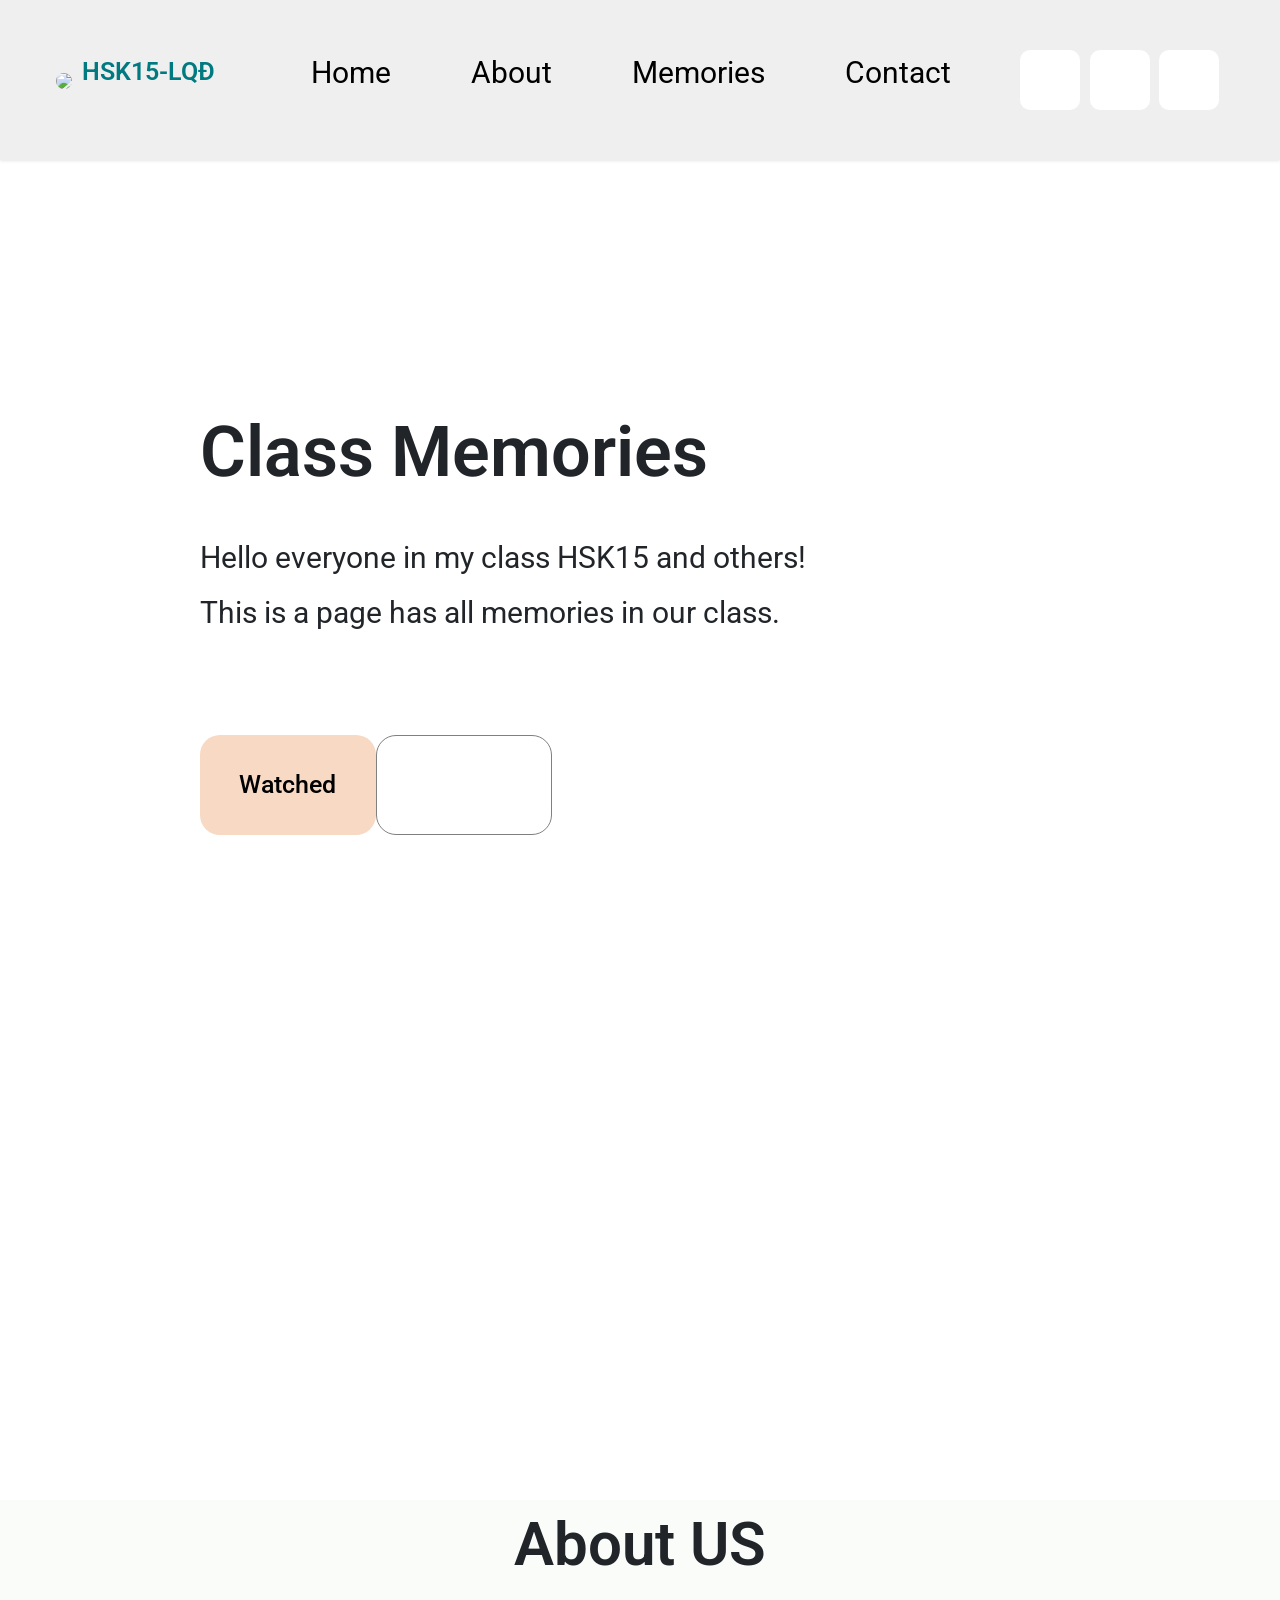
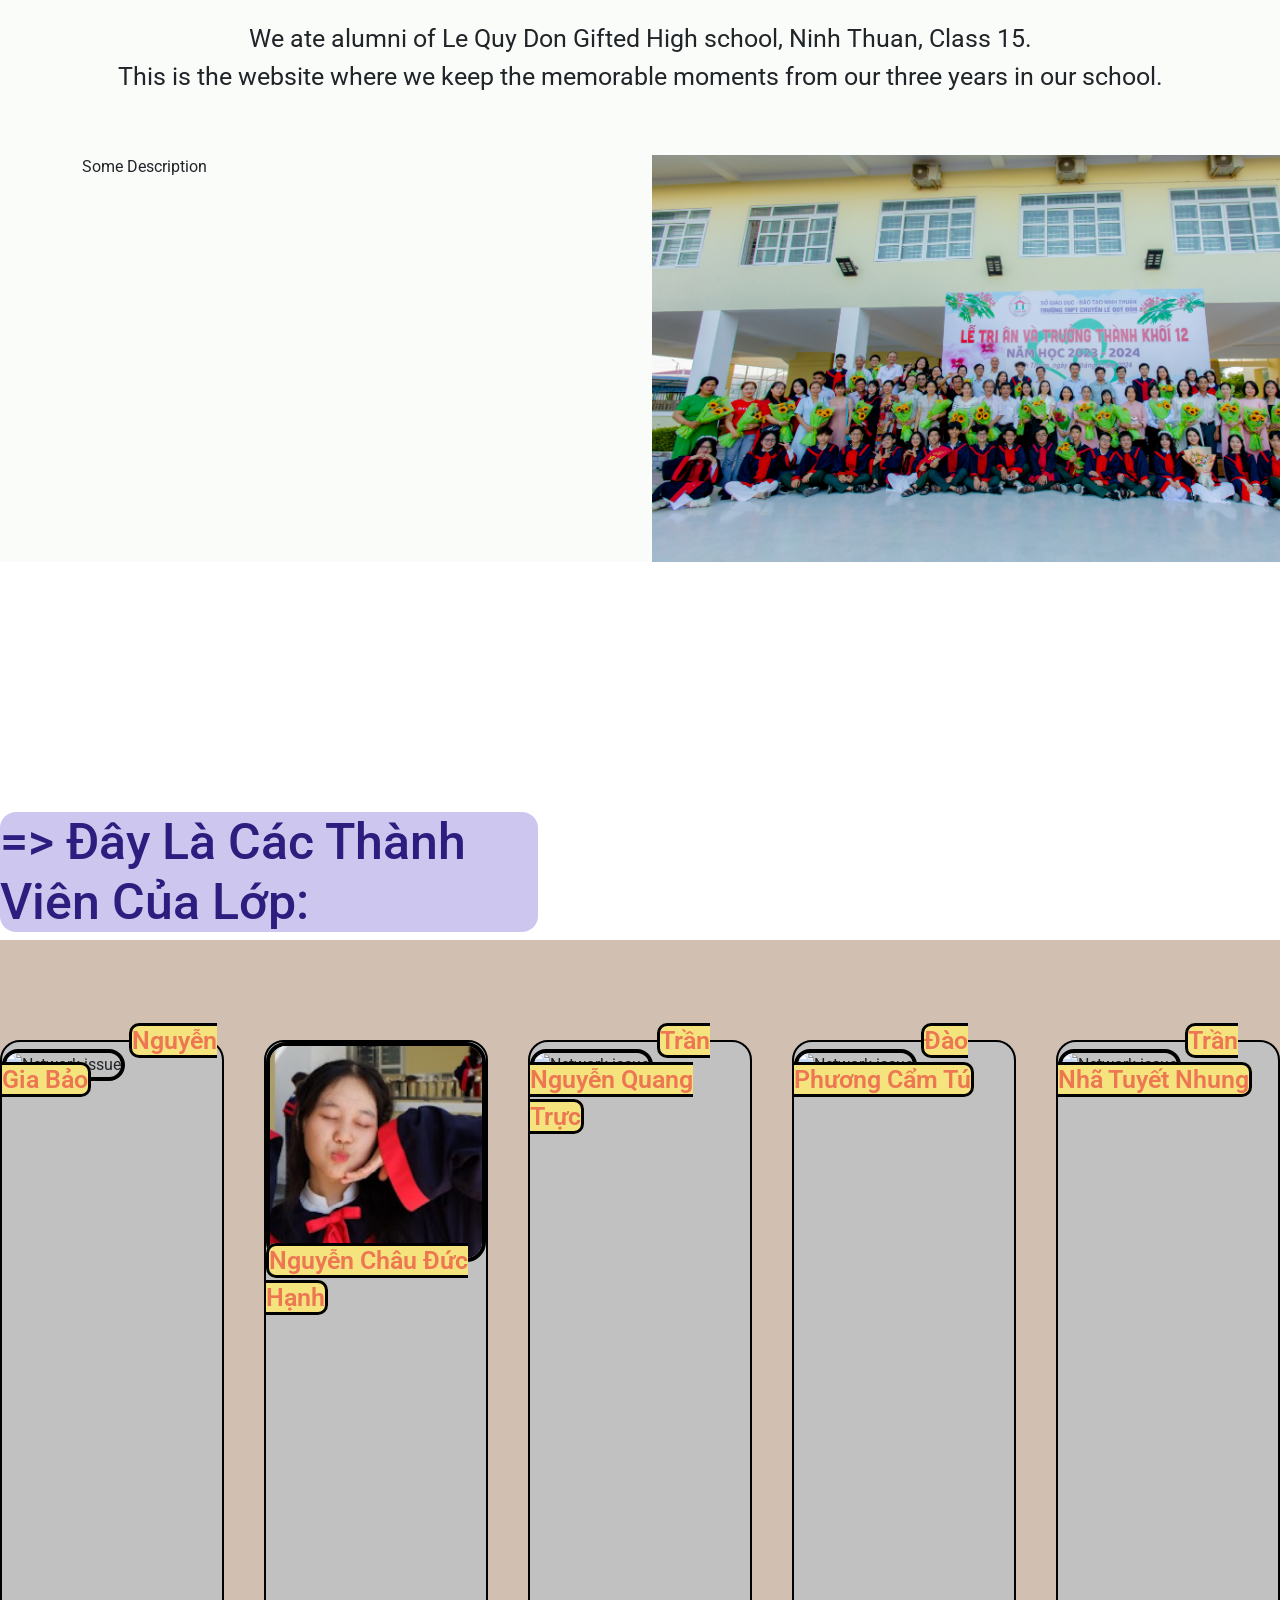
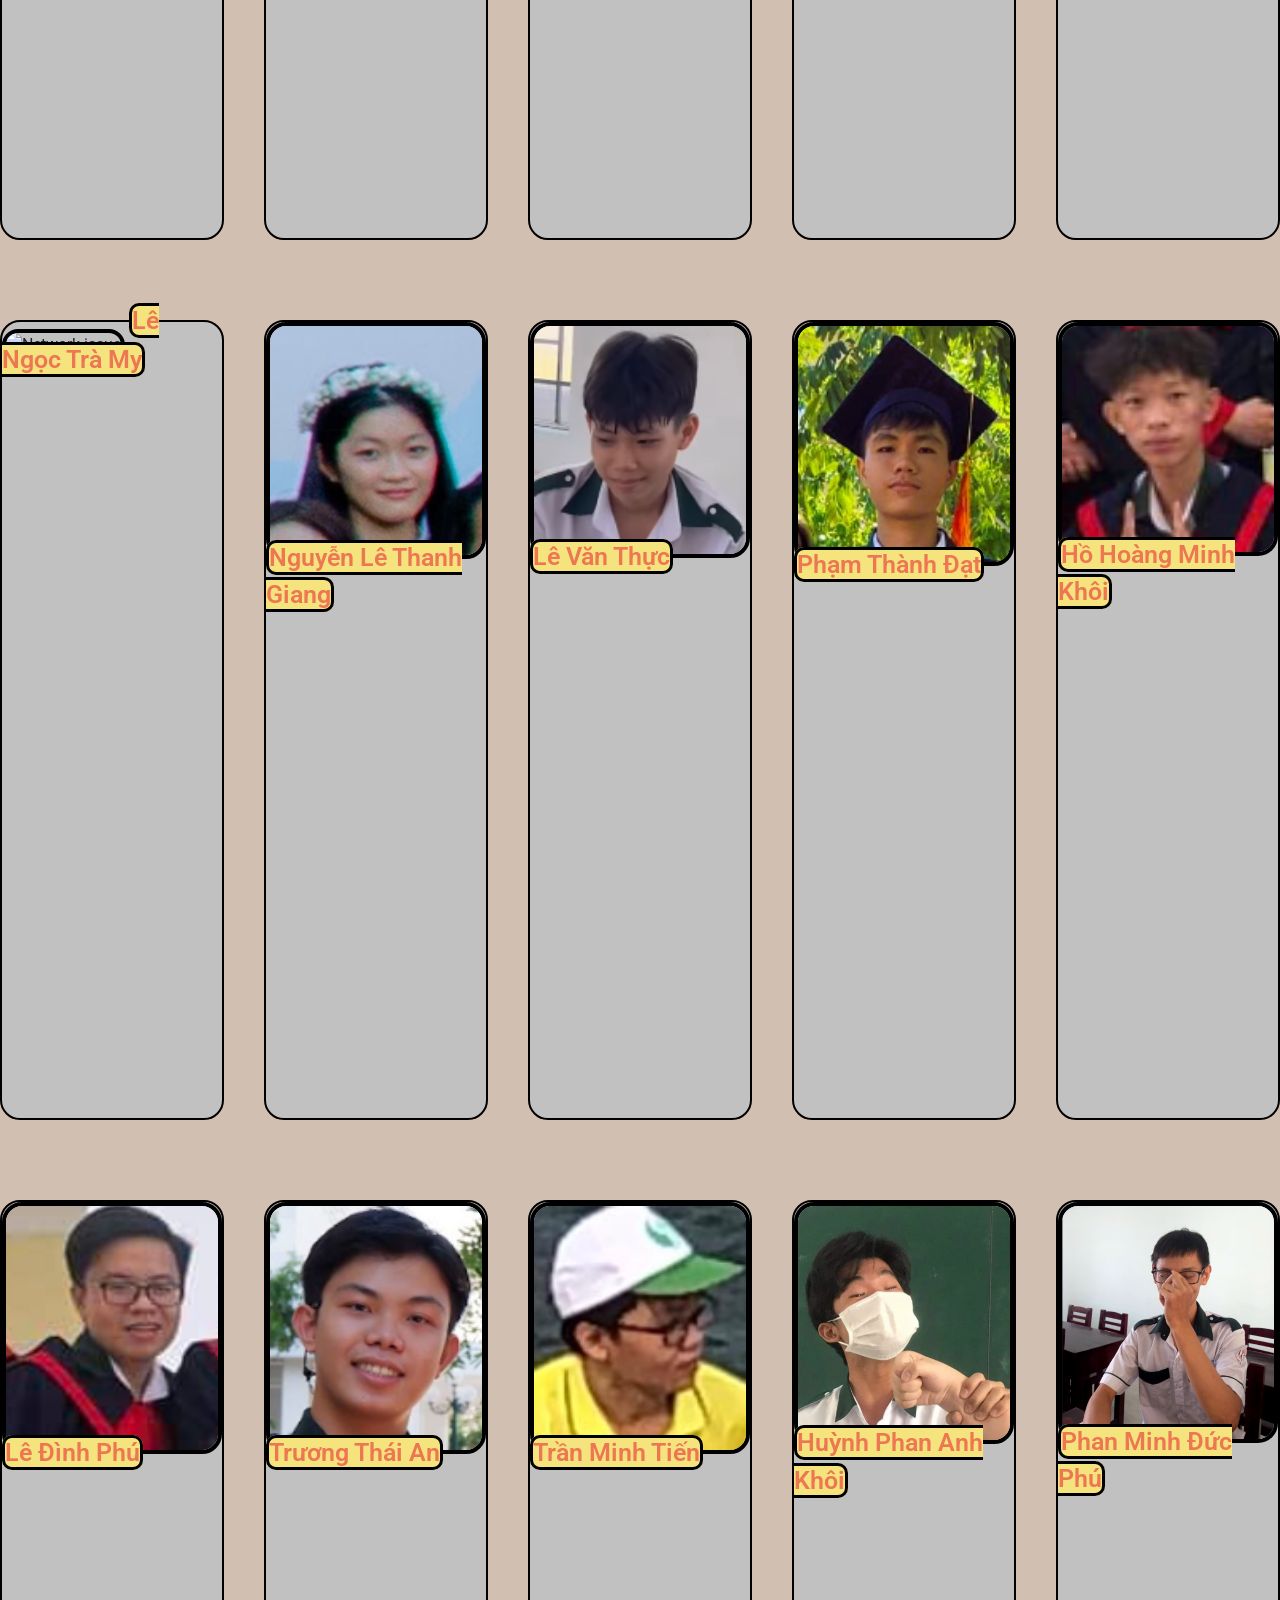
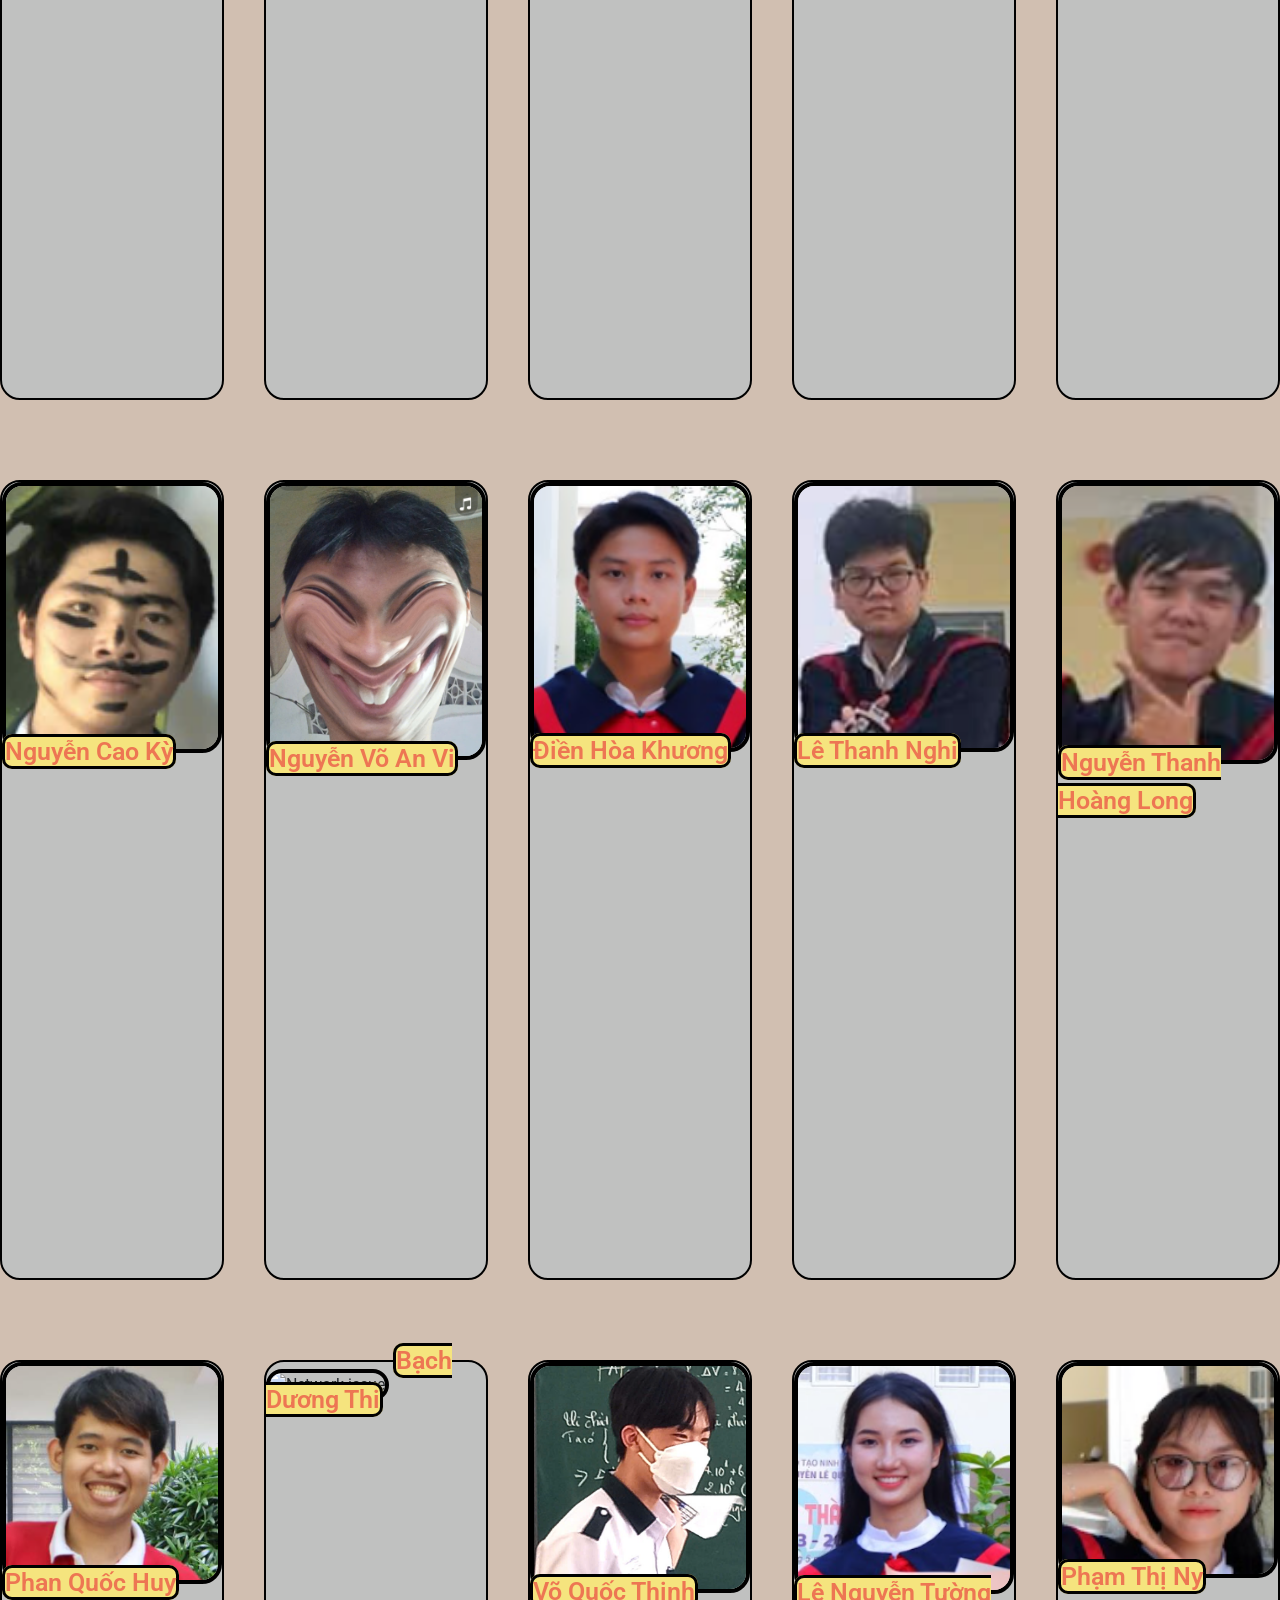
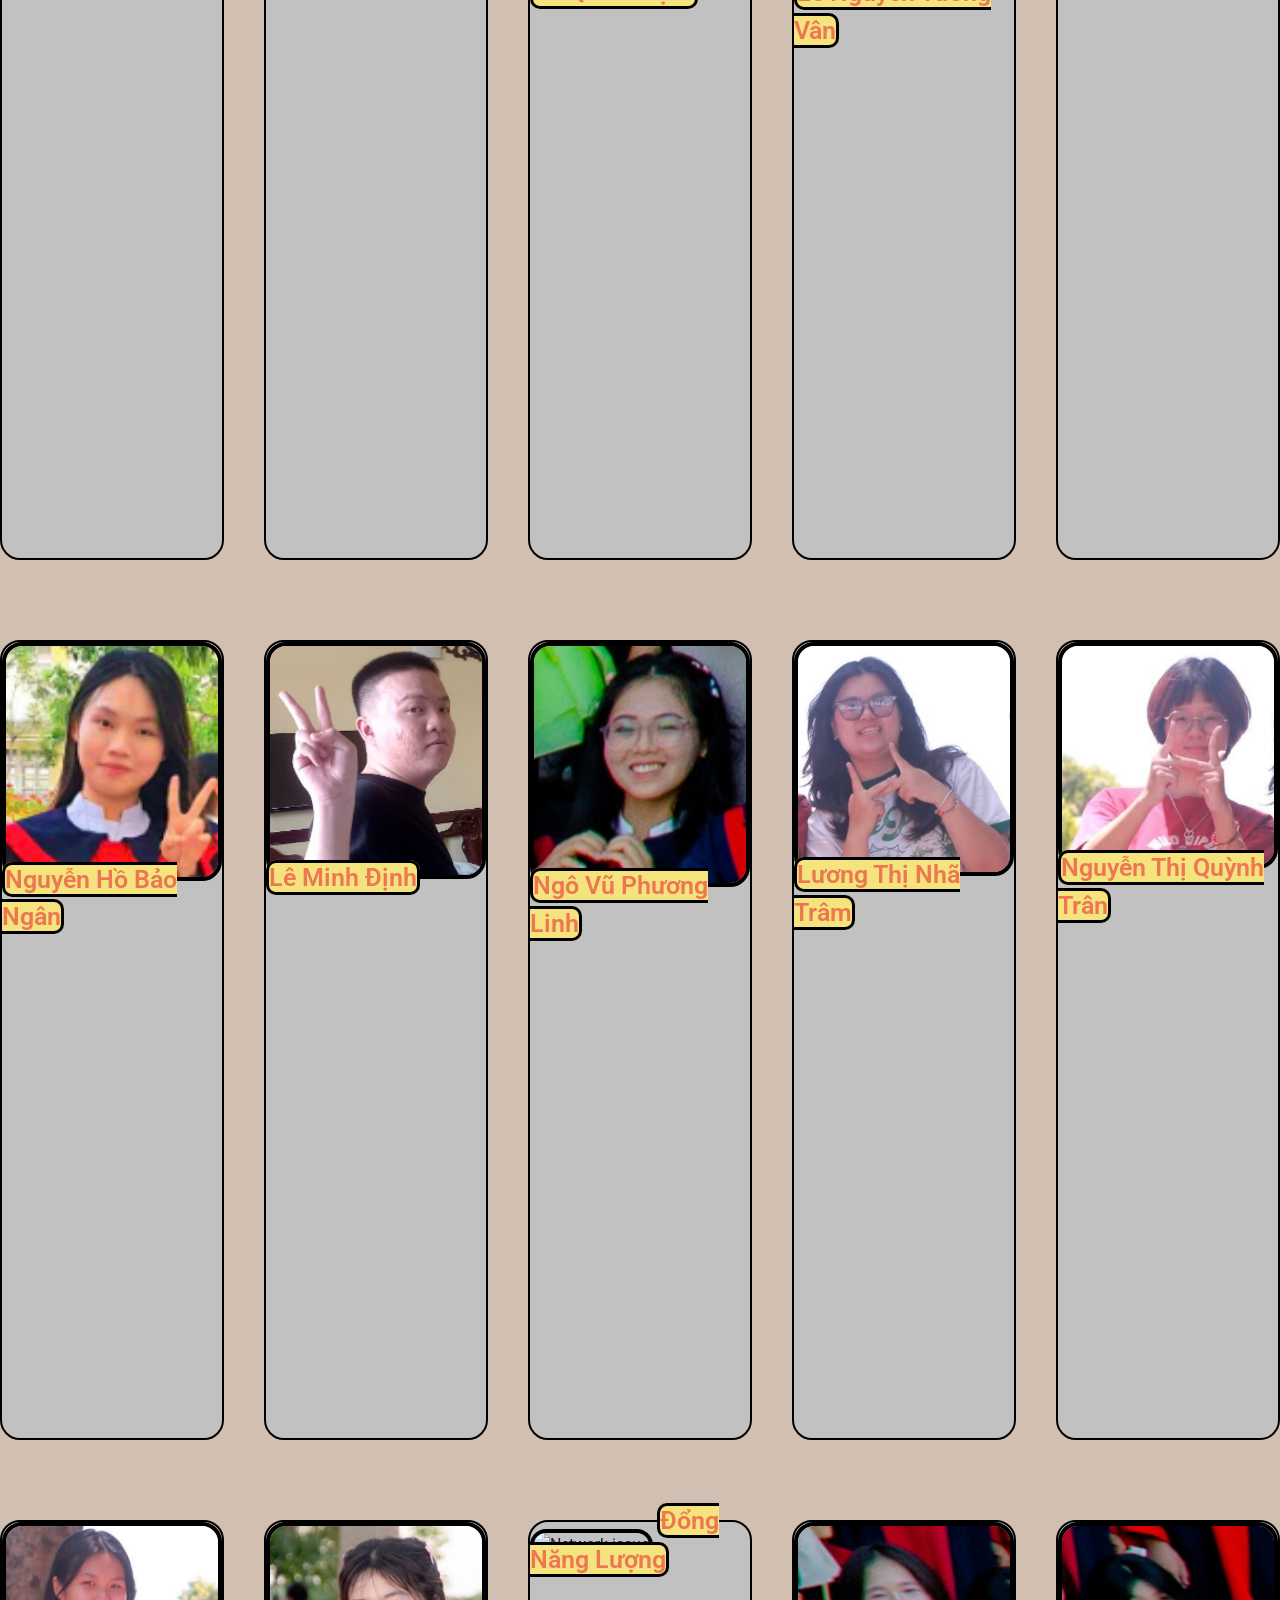
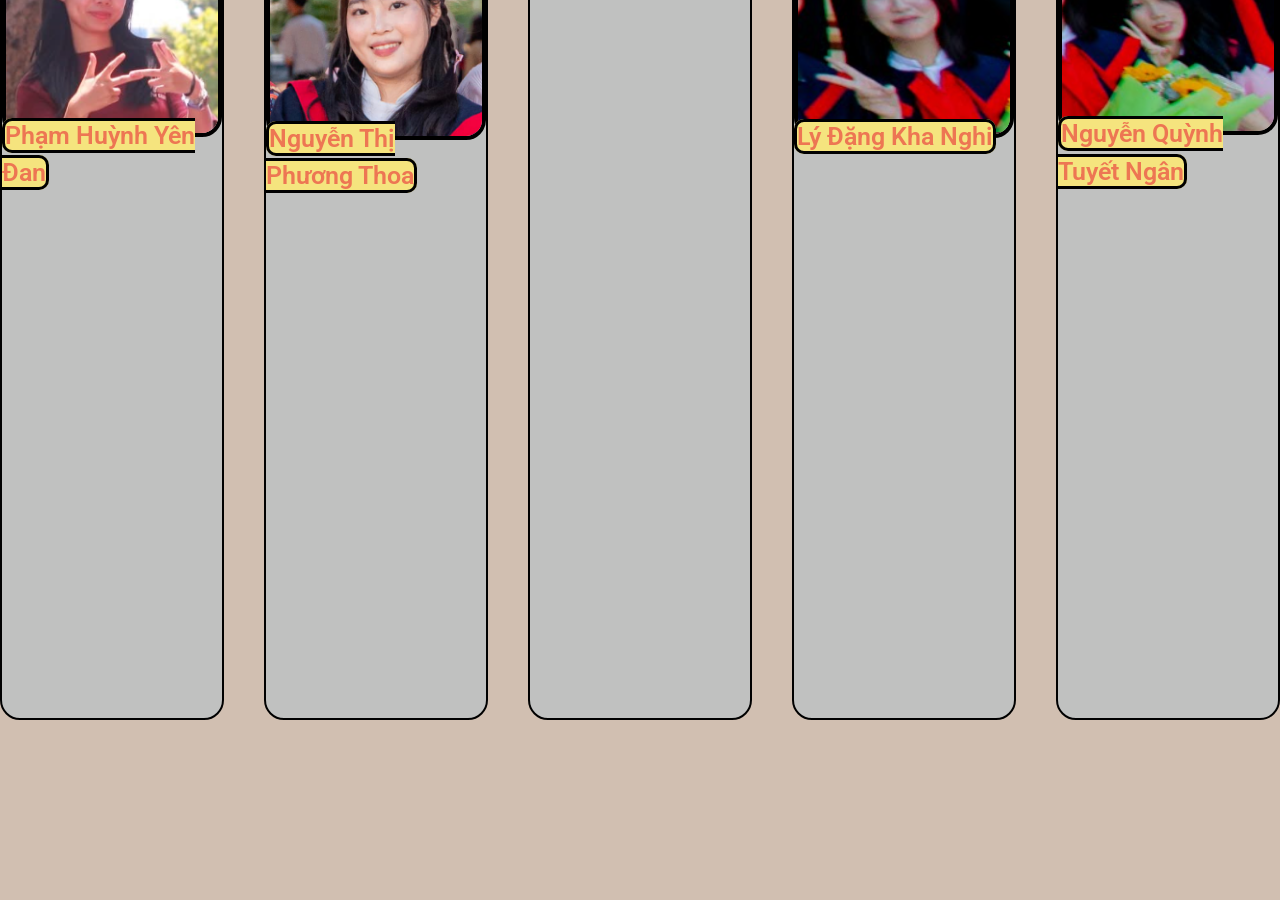
==== HSK15/assets/index.html @ 364e1186 "Add files via upload" ====
<!DOCTYPE html>
<html lang="en">
<head>
    <meta charset="UTF-8">
    <meta name="viewport" content="width=device-width, initial-scale=1.0">
    <title>Document</title>
    <link href="https://cdn.jsdelivr.net/npm/bootstrap@5.3.8/dist/css/bootstrap.min.css" rel="stylesheet" integrity="sha384-sRIl4kxILFvY47J16cr9ZwB07vP4J8+LH7qKQnuqkuIAvNWLzeN8tE5YBujZqJLB" crossorigin="anonymous">
    <link rel="stylesheet" href="css/style.css">
</head>
<body>
    <div class="sec1">
        <div class="container1">
            <div class="logo-frame1">
                <a href="#" target="_blank"> 
                    <img class="image1" src="https://scontent.fsgn7-2.fna.fbcdn.net/v/t39.30808-1/242382290_106874088422118_6414683535693852098_n.jpg?stp=cp0_dst-jpg_s60x60_tt6&_nc_cat=101&ccb=1-7&_nc_sid=2d3e12&_nc_ohc=dm8P6IPzxTwQ7kNvwEwG7-o&_nc_oc=AdlZ3s5Chi0ytye4OHwLkIdMv67H-YU2ktY_6y-Lt-g2az6jFjP8qv7MrJJjvxldyko&_nc_zt=24&_nc_ht=scontent.fsgn7-2.fna&_nc_gid=IY-IRQwbFqGl1gNP-5Om6g&oh=00_AfaZxAu6gVK7wGlTr_0WtJE9Xp6Bw8Z5rLnMyY90CbBVTg&oe=68BE4CB5">
                </a>
                <a href="#" target="_blank">
                    <p class="text1">HSK15-LQĐ</p>
                </a>
            </div>
            <ul class="setting">
                <li class="Setting">
                    <a href="#" target="_blank">Home</a>
                </li>
                <li class="Setting">
                    <a href="#" target="_blank">About</a>
                </li>
                <li class="Setting">
                    <a href="#" target="_blank">Memories</a>
                </li>
                <li class="Setting">
                    <a href="#" target="_blank">Contact</a>
                </li>
            </ul>
            <div class="web">
                <div>
                    <a href="https://www.facebook.com/HSK15ofLQD" target="_blank">
                        <i class="fa-brands fa-facebook-f"></i>
                    </a>
                </div>
                <div>
                    <a href="#" target="_blank">
                        <i class="fa-brands fa-twitter"></i>
                    </a>
                </div>
                <div>
                    <a href="#" target="_blank">
                        <i class="fa-brands fa-instagram"></i>
                    </a>
                </div>
            </div>
        </div>
    </div>

    <div class="sec2">
        <div class="container2">
            <div class="big-title1">Class Memories</div>
            <div class="small-title1">Hello everyone in my class HSK15 and others!</div>
            <div class="description1">This is a page has all memories in our class.</div>
        </div>

        <div class="button1">
            <a href="#" class="but1">Watched</a>
            <a href="#" class="but2">More</a>
        </div>
    </div>





    <div class="sec-add">
        <div class="container">
            <div class="row">
                <div class="col-xl-12">
                    <div class="inner-main">
                        <div class="inner-head-title">
                            <span>About US</span>
                        </div>
                        <div class="inner-head">
                           <p> We ate alumni of Le Quy Don Gifted High school, Ninh Thuan, Class 15.
                            <br>
                            This is the website where we keep the memorable moments from our three years in our school.</p>
                        </div>
                    </div>
                </div>
                <div class="col-xl-6">
                    <p class="desc">Some Description</p>
                </div>
                <div class="col-xl-6">
                    <img class="Tri-An" src="image/Tri-An.jpg">
                </div>
            </div>
        </div>
    </div>





    <div class="enu">
        <h2>=> Đây Là Các Thành Viên Của Lớp:</h2>
    </div>
    <div class="sec3">
        <div class="container3">
            <div class="n1">
                <img src="https://scontent.fsgn7-1.fna.fbcdn.net/v/t39.30808-6/527582223_1297661032081897_6661899810354862273_n.jpg?stp=dst-jpg_p526x296_tt6&_nc_cat=111&ccb=1-7&_nc_sid=a5f93a&_nc_ohc=wQv00MNRqLYQ7kNvwHaIzcS&_nc_oc=Adl3eQr9C1Q-J13siTqhFaipxgMsonvhh79SEu-SQK1x_2uNgiwKzHZUdSJIz0akbyE&_nc_zt=23&_nc_ht=scontent.fsgn7-1.fna&_nc_gid=cXO_I0Bu19jn6gkAd7t8-g&oh=00_AfYMRgV5CQN5ozftxHi6qXJYrKYeA6lmzrLQdQd9gaGqmw&oe=68BF5E28" alt="Network issue">
                <span>Nguyễn Gia Bảo</span>
                <p></p>
            </div>
            <div class="n2">
                <img src="image/Hanh.png" alt="Network issue">
                <span>Nguyễn Châu Đức Hạnh</span>
                <p></p>
            </div>
            <div class="n3">
                <img src="https://scontent.fsgn7-2.fna.fbcdn.net/v/t39.30808-1/480970337_1162788785293992_2302807182222482198_n.jpg?stp=dst-jpg_s200x200_tt6&_nc_cat=103&ccb=1-7&_nc_sid=e99d92&_nc_ohc=8zZfFiZKz5kQ7kNvwGi0W6a&_nc_oc=AdlktjwVEpLkTNJX2uiBvHhBa0qccg2nqfT2giHOYj4Zz-f9i7xwqc2MbYFpQsSXRmE&_nc_zt=24&_nc_ht=scontent.fsgn7-2.fna&_nc_gid=JmlABNCLpHzsLH87hXAyiw&oh=00_AfZOvya5sYqADfY8qj7rFykpWJ9gGGemm6qtgyVuFThCdg&oe=68BF4996" alt="Network issue">
                <span>Trần Nguyễn Quang Trực</span>
                <p></p>
            </div>
            <div class="n4">
                <img src="https://scontent.fsgn7-1.fna.fbcdn.net/v/t39.30808-1/511077666_1274138220893584_3942109820380959301_n.jpg?stp=dst-jpg_s200x200_tt6&_nc_cat=108&ccb=1-7&_nc_sid=e99d92&_nc_ohc=RyJbqD3j1toQ7kNvwHDpxYC&_nc_oc=AdmZD0XaxbFQPAmLqNWOUnGKOrvP_d-b4xlhXTmd4_LCyUipvH4ShLXCngElxrKOYyk&_nc_zt=24&_nc_ht=scontent.fsgn7-1.fna&_nc_gid=p_acWQGZZG1p2TSf7o0sKg&oh=00_Afbf0nLPHmNOsvuQQEEz7UEIDdWMGZdGVr33tbwWVGT-Pw&oe=68BF47AD" alt="Network issue">
                <span>Đào Phương Cẩm Tú</span>
                <p></p>
            </div>
            <div class="n5">
                <img src="https://scontent.fsgn7-2.fna.fbcdn.net/v/t39.30808-1/518169866_1732416034314386_2120239668264061547_n.jpg?stp=dst-jpg_s200x200_tt6&_nc_cat=101&ccb=1-7&_nc_sid=e99d92&_nc_ohc=FQhu4XOHYNQQ7kNvwHyOQoV&_nc_oc=Adl63i28ZMUIbY7YjQGVzi7wW_F9JacE_p_K5ISmX_mz9el5u-6eEN0_M3rfZnjJy40&_nc_zt=24&_nc_ht=scontent.fsgn7-2.fna&_nc_gid=Laoye2m7Dl0pEz4K79yHNg&oh=00_AfbaKNpy6Fr9aTlFutua7ti0m5T8w7TL_NIV_snHEoh76Q&oe=68BF5203" alt="Network issue">
                <span>Trần Nhã Tuyết Nhung</span>
                <p></p>
            </div>
            <div class="n6">
                <img src="https://scontent.fsgn7-2.fna.fbcdn.net/v/t39.30808-1/480291641_1324209581955069_5755605571546161648_n.jpg?stp=dst-jpg_s200x200_tt6&_nc_cat=106&ccb=1-7&_nc_sid=e99d92&_nc_ohc=FiZWhp6m8ZAQ7kNvwFv3yyJ&_nc_oc=AdlGcM6YBL4X5NievVKXFn6owOD98OI3PPkiZltJ7C3Av1_M6Psc8MF0UQ-YEVAyAxc&_nc_zt=24&_nc_ht=scontent.fsgn7-2.fna&_nc_gid=UN7aj4iSk2Aipkr7HhqfDA&oh=00_Afba2wXLmTDhR-WtAbe_U1ALANkqtBVDZQmp-nLNATkyhQ&oe=68BF5BB8" alt="Network issue">
                <span>Lê Ngọc Trà My</span>
                <p></p>
            </div>
            <div class="n7">
                <img src="image/Giang.png" alt="Network issue">
                <span>Nguyễn Lê Thanh Giang</span>
                <p></p>
            </div>
            <div class="n8">
                <img src="image/Thuc.png" alt="Network issue">
                <span>Lê Văn Thực</span>
                <p></p>
            </div>
            <div class="n9">
                <img src="image/Dat.png" alt="Network issue">
                <span>Phạm Thành Đạt</span>
                <p></p>
            </div>
            <div class="n10">
                <img src="image/HKhoi.png" alt="Network issue">
                <span>Hồ Hoàng Minh Khôi</span>
                <p></p>
            </div>
            <div class="n11">
                <img src="image/Phu-Strange.png" alt="Network issue">
                <span>Lê Đình Phú</span>
                <p></p>
            </div>
            <div class="n12">
                <img src="image/An.png" alt="Network issue">
                <span>Trương Thái An</span>
                <p></p>
            </div>
            <div class="n13">
                <img src="image/Tien.png" alt="Network issue">
                <span>Trần Minh Tiến</span>
                <p></p>
            </div>
            <div class="n14">
                <img src="image/Khoi.jpg" alt="Network issue">
                <span>Huỳnh Phan Anh Khôi</span>
                <p></p>
            </div>
            <div class="n15">
                <img src="image/DPhu.png" alt="Network issue">
                <span>Phan Minh Đức Phú</span>
                <p></p>
            </div>
            <div class="n16">
                <img src="image/Ky.png" alt="Network issue">
                <span>Nguyễn Cao Kỳ</span>
                <p></p>
            </div>
            <div class="n17">
                <img src="image/Vi.jpg" alt="Network issue">
                <span>Nguyễn Võ An Vi</span>
                <p></p>
            </div>
            <div class="n18">
                <img src="image/Khuong.png" alt="Network issue">
                <span>Điền Hòa Khương</span>
                <p></p>
            </div>
            <div class="n19">
                <img src="image/Mike.png" alt="Network issue">
                <span>Lê Thanh Nghi</span>
                <p></p>
            </div>
            <div class="n20">
                <img src="image/Long.png" alt="Network issue">
                <span>Nguyễn Thanh Hoàng Long</span>
                <p></p>
            </div>
            <div class="n21">
                <img src="image/Huy.png" alt="Network issue">
                <span>Phan Quốc Huy</span>
                <p></p>
            </div>
            <div class="n22">
                <img src="https://scontent.fsgn7-1.fna.fbcdn.net/v/t39.30808-6/525090054_1274009967496956_8209225490251039871_n.jpg?_nc_cat=108&ccb=1-7&_nc_sid=6ee11a&_nc_ohc=svr2nHlnmj0Q7kNvwG2u_ZZ&_nc_oc=AdmMwO1Gm99qFvOKMI4rUNIlRNHSICm0TcuCM5hIu8S0DwPvx_1Tyyjq5c4pCvTRDPg&_nc_zt=23&_nc_ht=scontent.fsgn7-1.fna&_nc_gid=8unWuACWIX6uA_E9kmQcRg&oh=00_AfbBn9Y1KdasuW-_PWVwiO5BZlyTZ_5SLNr7ulu2RbGTxA&oe=68BF7002" alt="Network issue">
                <span>Bạch Dương Thi</span>
                <p></p>
            </div>
            <div class="n23">
                <img src="image/Thinh.png" alt="Network issue">
                <span>Võ Quốc Thịnh</span>
                <p></p>
            </div>
            <div class="n24">
                <img src="image/Van.png" alt="Network issue">
                <span>Lê Nguyễn Tường Vân</span>
                <p></p>
            </div>
            <div class="n25">
                <img src="image/Ny.png" alt="Network issue">
                <span>Phạm Thị Ny</span>
                <p></p>
            </div>
            <div class="n26">
                <img src="image/BNgan.png" alt="Network issue">
                <span>Nguyễn Hồ Bảo Ngân</span>
                <p></p>
            </div>
            <div class="n27">
                <img src="image/Dinh.png" alt="Network issue">
                <span>Lê Minh Định</span>
                <p></p>
            </div>
            <div class="n28">
                <img src="image/Linh.png" alt="Network issue">
                <span>Ngô Vũ Phương Linh</span>
                <p></p>
            </div>
            <div class="n29">
                <img src="image/Tram.png" alt="Network issue">
                <span>Lương Thị Nhã Trâm</span>
                <p></p>
            </div>
            <div class="n30">
                <img src="image/Tran.png" alt="Network issue">
                <span>Nguyễn Thị Quỳnh Trân</span>
                <p></p>
            </div>
            <div class="n31">
                <img src="image/Dan.png" alt="Network issue">
                <span>Phạm Huỳnh Yên Đan</span>
                <p></p>
            </div>
            <div class="n32">
                <img src="image/Thoa.png" alt="Network issue">
                <span>Nguyễn Thị Phương Thoa</span>
                <p></p>
            </div>
            <div class="n33">
                <img src="https://scontent.fsgn24-1.fna.fbcdn.net/v/t39.30808-6/383338864_1017849179333824_6207818189912666964_n.jpg?stp=dst-jpg_p526x296_tt6&_nc_cat=109&ccb=1-7&_nc_sid=6ee11a&_nc_ohc=8coTmJGv49UQ7kNvwGzI-nF&_nc_oc=AdlIykxJHxR0nN9FzgXy2qHqyBlwhUQ4WmQ305H_wrAGJjxO_yFtJEKnXTCa3L5crys&_nc_zt=23&_nc_ht=scontent.fsgn24-1.fna&_nc_gid=E7kl6X30-sXWge0SbVVA2Q&oh=00_AfZ_eLXYEnvUpWDXuOFuafohWBP4qVRdTD6GDY4XHIgKPA&oe=68BFB071" alt="Network issue">
                <span>Đổng Năng Lượng</span>
                <p></p>
            </div>
            <div class="n34">
                <img src="image/Nghi.png" alt="Network issue">
                <span>Lý Đặng Kha Nghi</span>
                <p></p>
            </div>
            <div class="n35">
                <img src="image/TNgan.png" alt="Network issue">
                <span>Nguyễn Quỳnh Tuyết Ngân</span>
                <p></p>
            </div>
        </div>
    </div>

    <div class="sec4">
        <div class="container4"></div>
    </div>
    <script src="https://cdn.jsdelivr.net/npm/bootstrap@5.3.8/dist/js/bootstrap.bundle.min.js" integrity="sha384-FKyoEForCGlyvwx9Hj09JcYn3nv7wiPVlz7YYwJrWVcXK/BmnVDxM+D2scQbITxI" crossorigin="anonymous"></script>
</body>
</html>
---- HSK15/assets/css/style.css ----
@import url('https://fonts.googleapis.com/css2?family=Roboto:ital,wght@0,100..900;1,100..900&display=swap');

* {
    box-sizing: border-box;
}

body {
    margin: 0;
    font-family: "Roboto", sans-serif;
    font-optical-sizing: auto;
    font-weight: 400;
    font-style: normal;
    font-variation-settings:"wdth" 100;
}


/*SECTION 1*/
.sec1 {
    padding: 0 1rem;
    min-height: 160px;
    background: #EFEFEF;
    display: flex;
    align-items: center;
    width: 100%;
    position: fixed;
    box-shadow: 0 1px 3px 0 rgba(0, 0, 0, 0.1);
    z-index: 1;
}

.container1 {
    height: 100%;
    width: 100%;
    padding: 0 40px;
    display: flex;
    justify-content: space-between;
    text-align: center;
}

.logo-frame1 {
    display: flex;
    align-items: center;
}

.image1 {
    height: 100px;
    margin-right: 10px;
    border-radius: 50%;
}

a {
    text-decoration: none;
}

.text1 {
    font-size: 25px;
    color: rgb(0, 122, 128);
    font-weight: 600;
}

ul {
    list-style-type: none;
}

.setting {
    display: flex;
    align-items: center;
}

.Setting {
    margin-left: 40px;
    margin-right: 40px;
}

.setting {
    margin-left: 0;
}

.Setting:hover {
    background: gray;
    height: 150px;
    display: flex;
    align-items: center;
    justify-content: center;
    width: 150px;
    border-radius: 12px;
}

.Setting a {
    font-size: 30px;
    color: black;
}

.web {
    display: flex;
    justify-content: space-between;
    align-items: center;
}

.web div a {
    font-size: 1.4rem;
    display: flex;
    justify-content: center;
    align-items: center;
    height: 60px;
    width: 60px;
    color: rgb(0, 0, 0) !important;
    background: white;
    margin: 0px 0.3rem;
    border-radius: 10px;
}

/*SECTION 1*/





/*SECTION 2*/
.sec2 {
    background-image: url(https://scontent.fsgn7-2.fna.fbcdn.net/v/t39.30808-6/472902110_608344014941787_3431634695493882144_n.jpg?stp=dst-jpg_s960x960_tt6&_nc_cat=103&ccb=1-7&_nc_sid=cc71e4&_nc_ohc=qw1p5qFDrtQQ7kNvwFD1Mv6&_nc_oc=AdlLx3ZKfsbLm8gdTkUQP1FeVRcJwL4wQG__2TBfjcnHo_vUm9RX0vzHj9d32HIaKGk&_nc_zt=23&_nc_ht=scontent.fsgn7-2.fna&_nc_gid=MadoEqzhtHuMaLGODCxERg&oh=00_AfYKT6x7_CPgbrtNQB6BtumjyxsmiXrj5iu8HlT37-LG0g&oe=68BF078C);
    background-size: cover;
    height: 1300px;
    width: auto;
    background-repeat: no-repeat;
    padding: 400px 200px;
    margin-bottom: 200px;
}


.big-title1 {
    font-size: 70px;
    font-weight: 600;
    margin-bottom: 30px;
}

.small-title1 {
    font-size: 30px;
    font-weight: 400;
    margin-bottom: 10px;
}

.description1 {
    font-size: 30px;
    font-weight: 400;
    margin-bottom: 100px
}

.button1 {
    display: flex;
    width: 40%;
    justify-content: space-between;
}

.but1, .but2 {
    height: 100px;
    width: 280px;
    display: flex;
    align-items: center;
    border-radius: 20px;
    justify-content: center;
}

.but1 {
    background: #F7D9C4;
}

.but2 {
    border: 1px solid gray;
    background: transparent;
}

.button1 .but1 {
    font-size: 25px;
    color: black;
    font-weight: 500;
}

.button1 .but1:hover {
    color: black;
    background: white;
}

.button1 .but2 {
    font-size: 25px;
    color: white;
    font-weight: 500;
}

.button1 .but2:hover {
    border: 1px solid gray;
    color: white;
    background: #F7D9C4;
}
/*Section 2*/






/* ADD SECTION */
.sec-add {
    margin-bottom: 250px;
    background: #F9FCF9;
}

.inner-head-title {
    text-align: center;
    margin-bottom: 30px;
}

.inner-head-title span {
    font-size: 60px;
    font-weight: 600;
}

.inner-head {
    margin-bottom: 60px;
    text-align: center;
}

.inner-head p {
    font-size: 25px;
    font-weight: 400;
}

.Tri-An {
    height: auto;
    width: 140%;
}
/* ADD SECTION */






/*Section 3*/
.enu {
    width: 42%;
    background: #CDC6EF;
    border-radius: 16px;
}

.enu h2 {
    font-size: 50px;
    color: #2C1D7E;
}

.container3 div {
    height: 800px;
    width: calc(20% - 32px);
    border-radius: 20px;
    border: 2px solid black;
    background: #C0C1C0;
    margin-bottom: 80px
    
}

.container3 div img {
    height: auto;
    width: 100%;
    border-radius: 20px;
    border: 4px solid black;
}

.container3 {
    display: flex;
    flex-wrap: wrap;
    justify-content: space-between;
    background: #D1BFB1;
    padding: 100px 0;
}

.container3 div span {
    font-size: 25px;
    font-weight: 600;
    border-radius: 10px;
    border: 3px solid black;
    background: #F5E47E;
    color: #ED7653;
    position: relative;
    top: -20px;
}
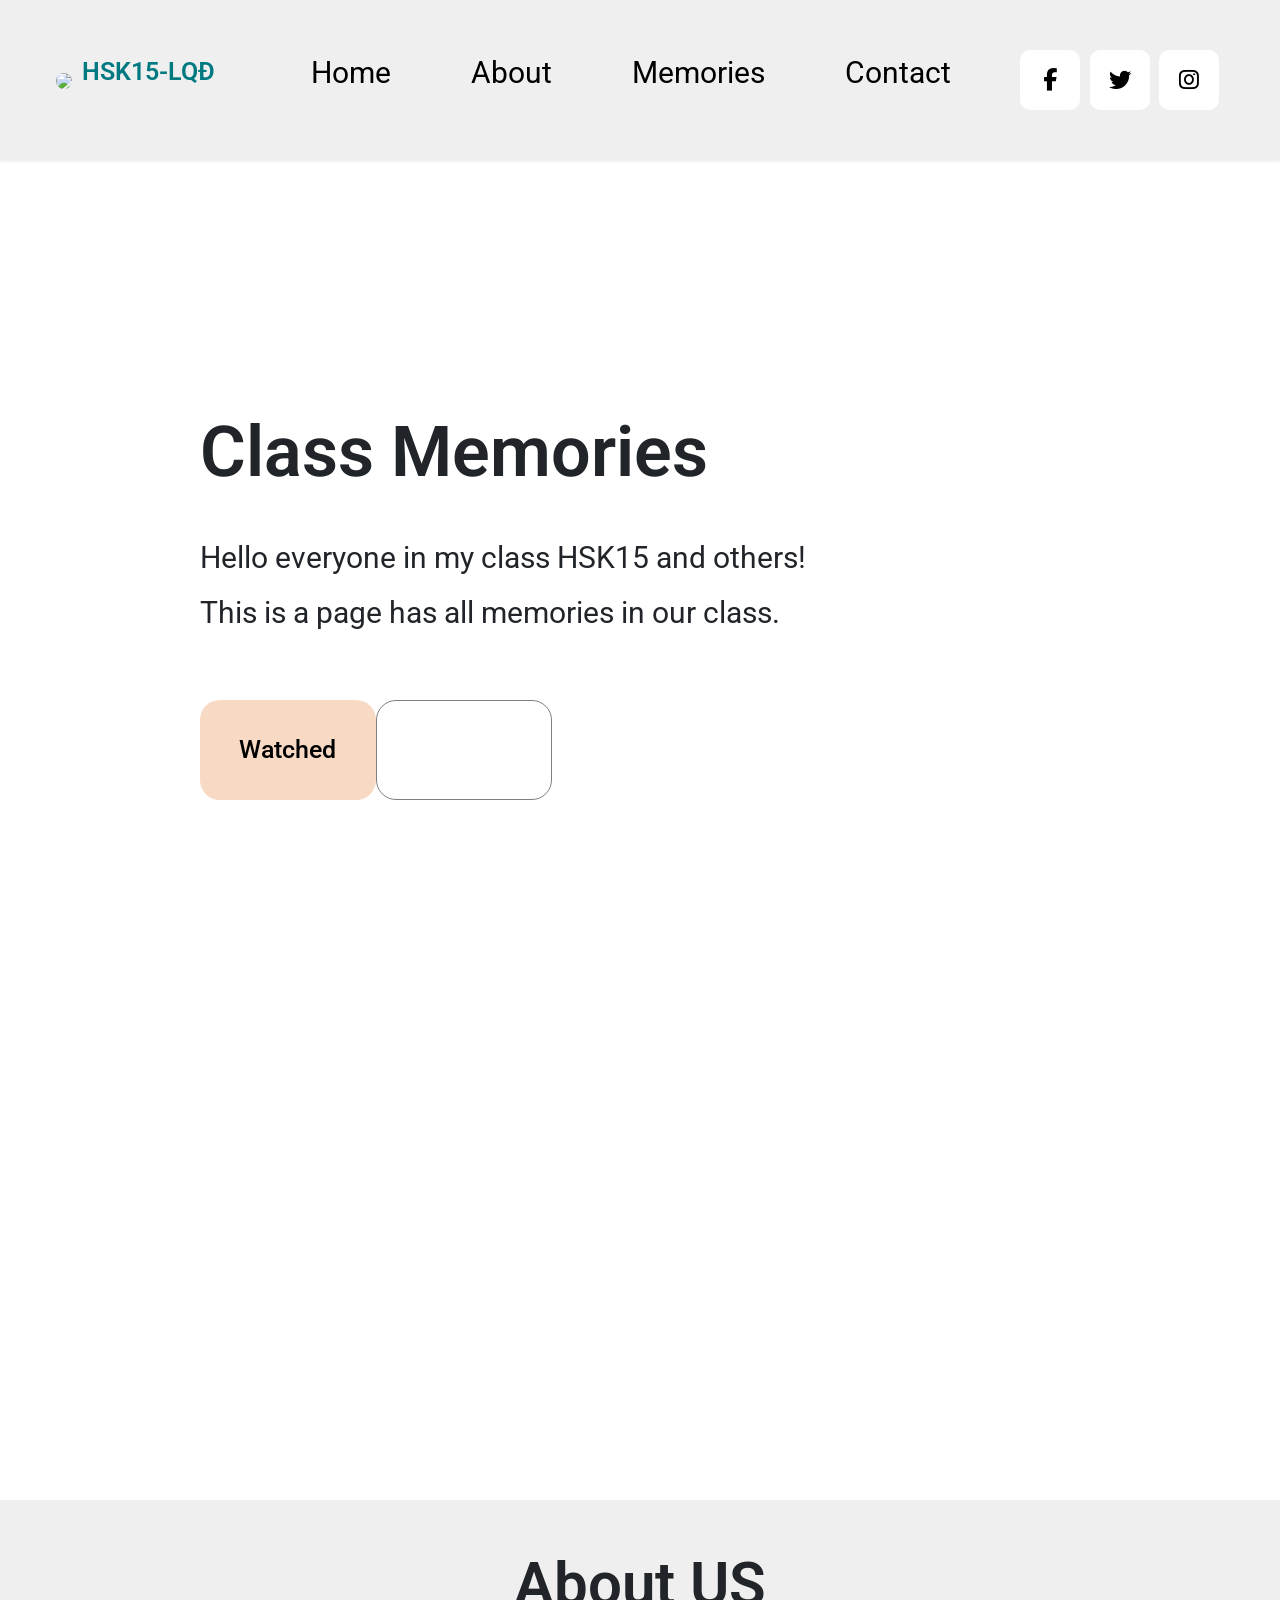
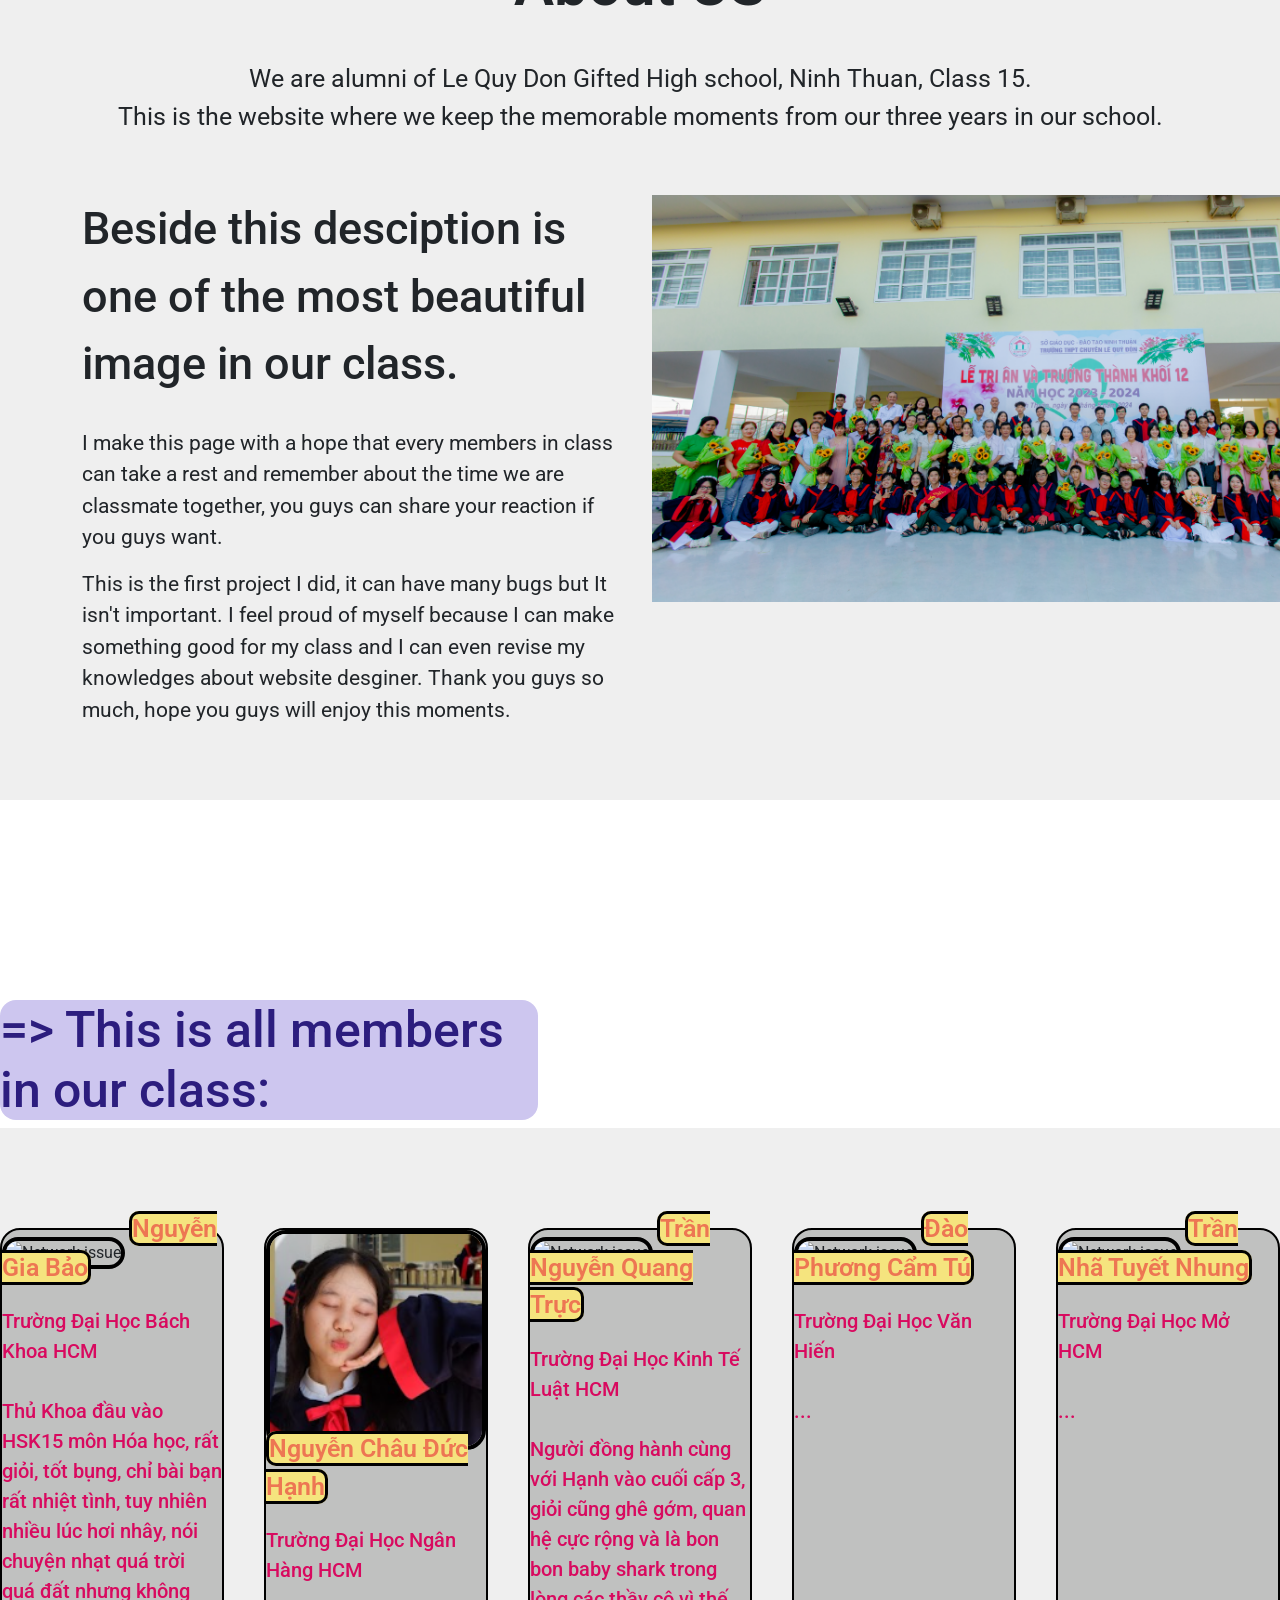
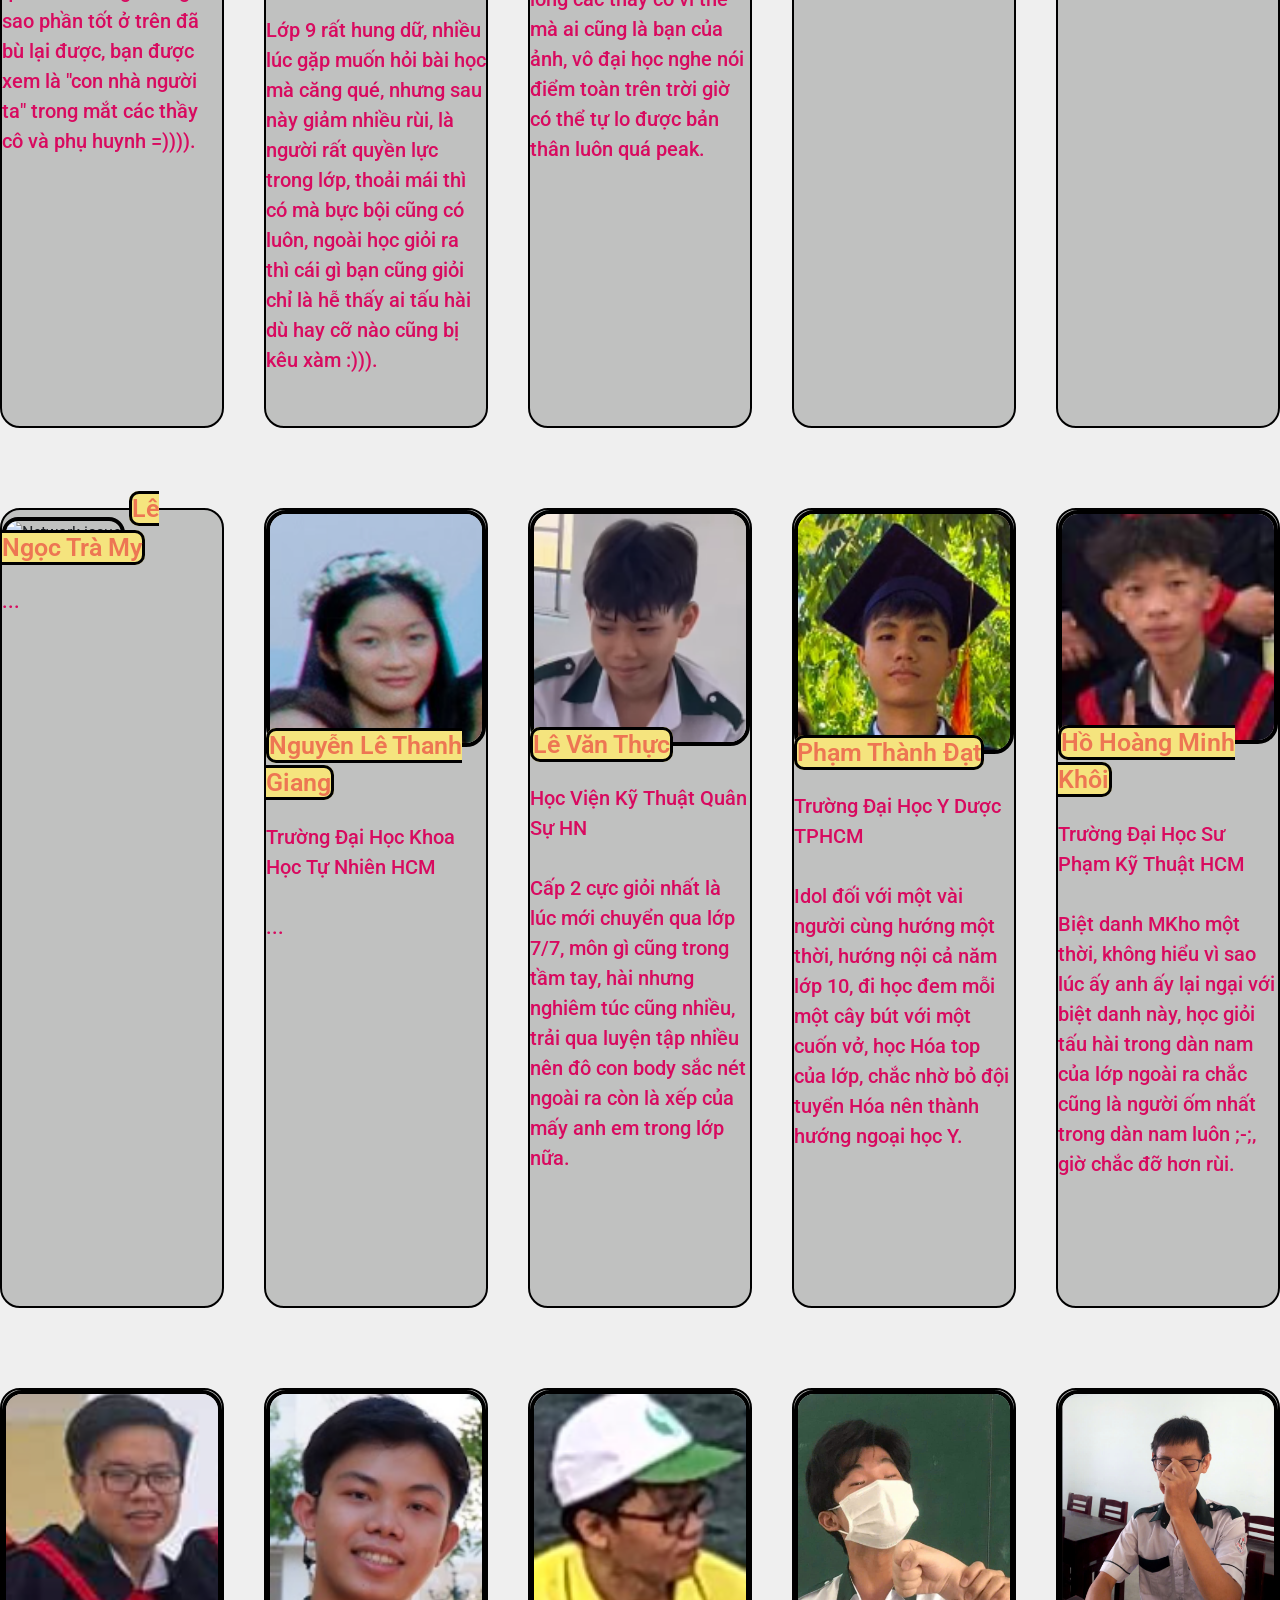
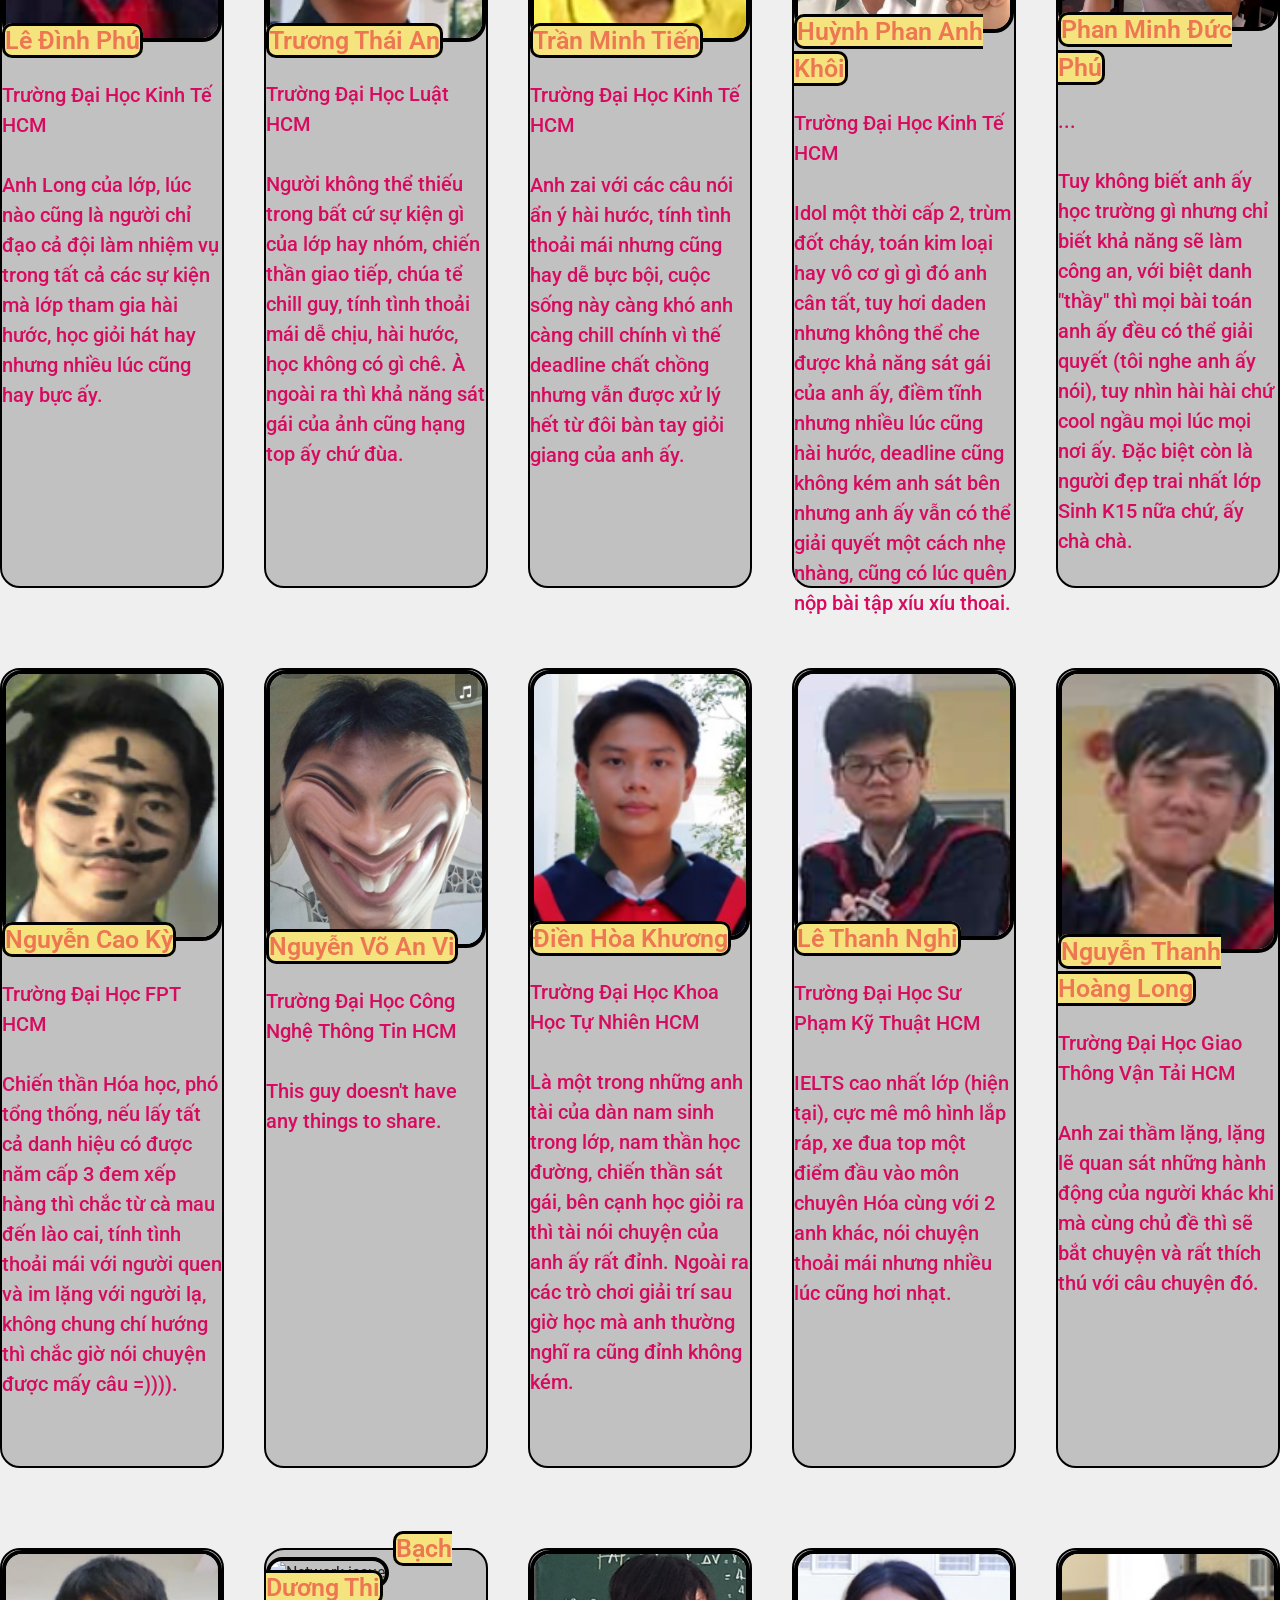
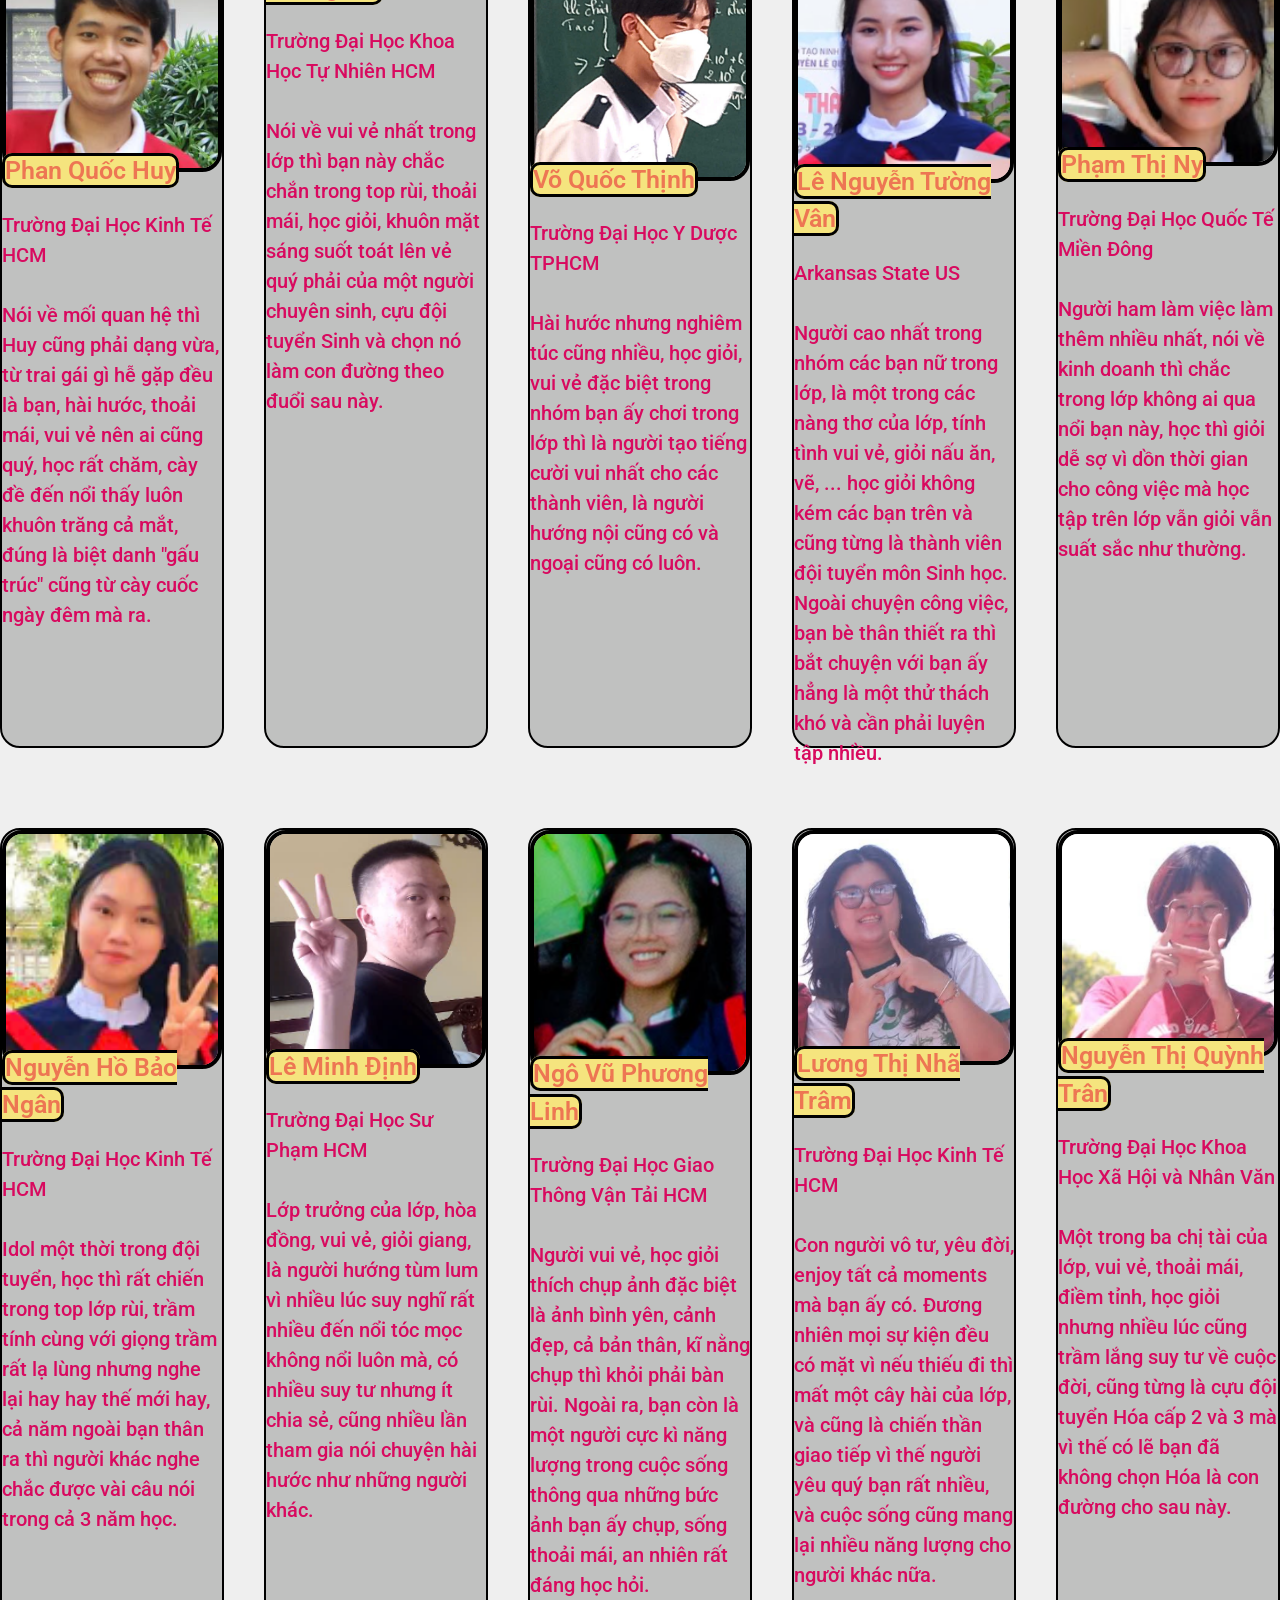
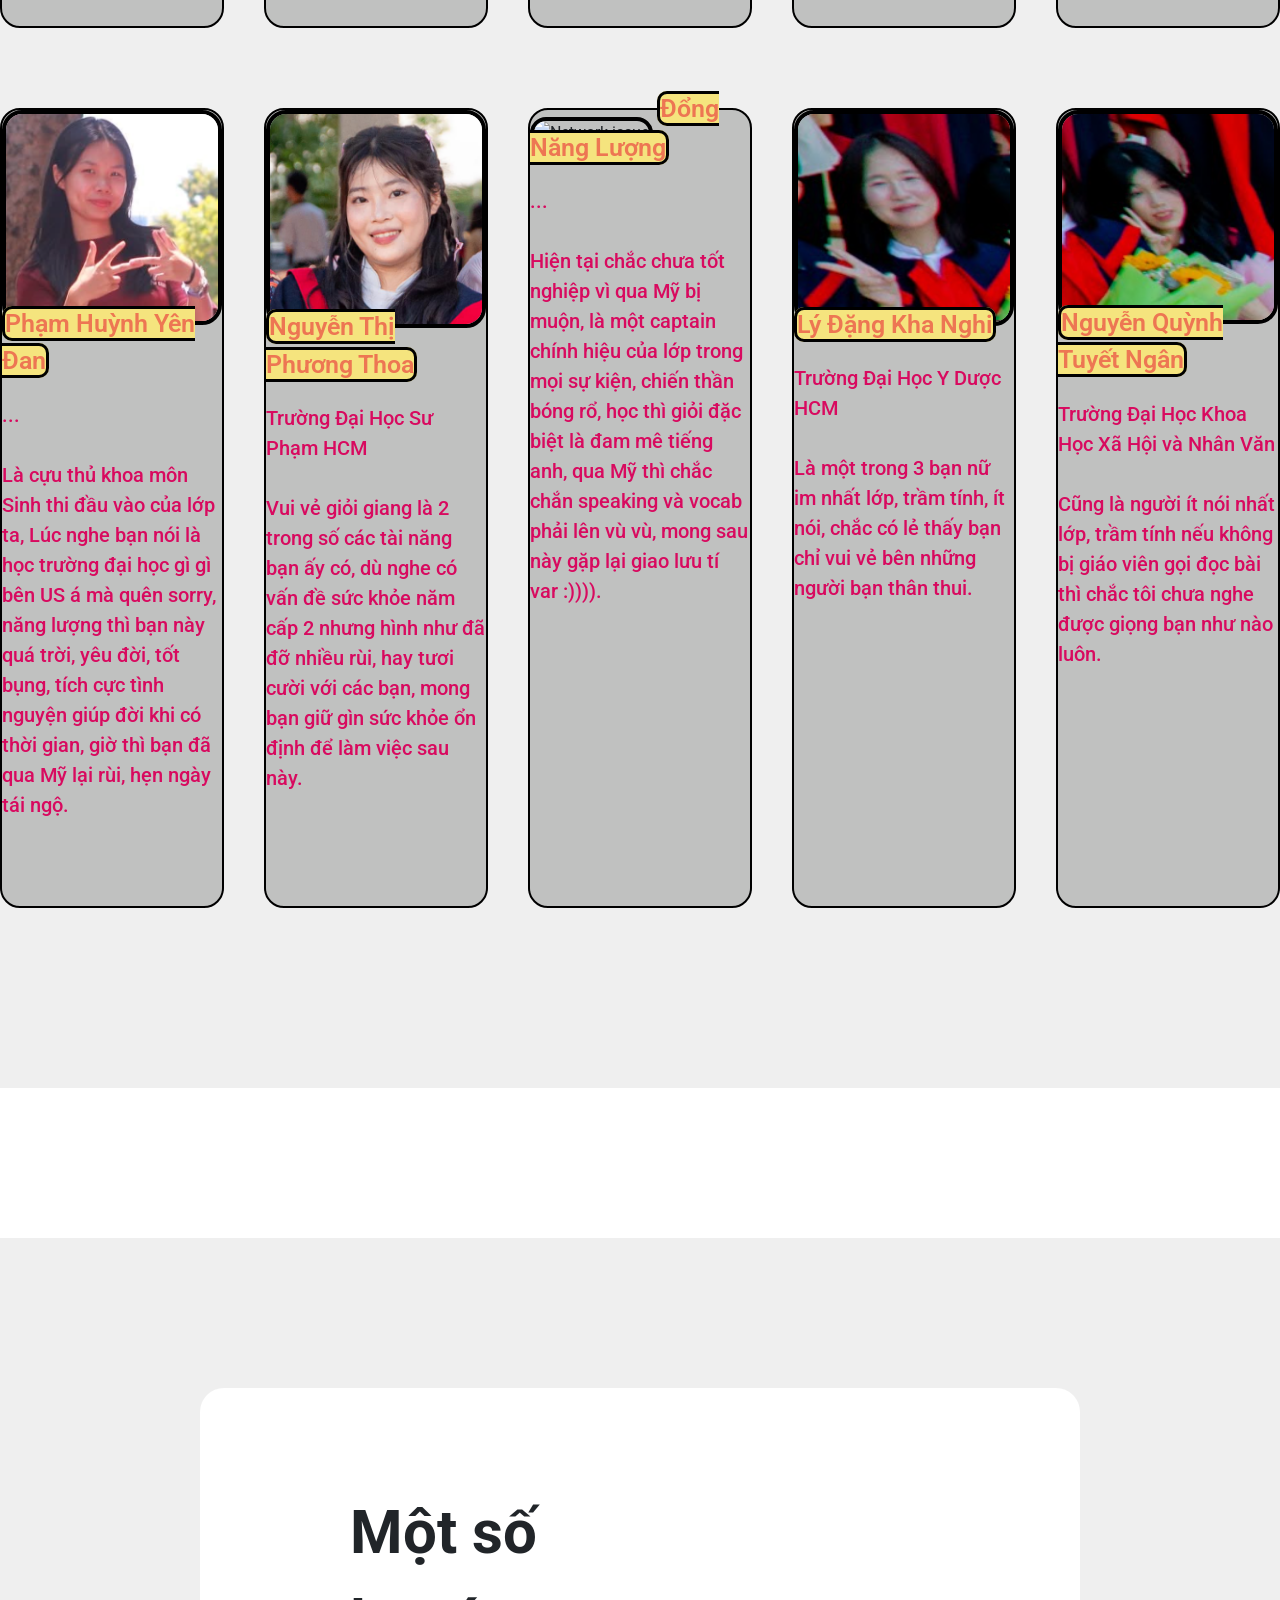
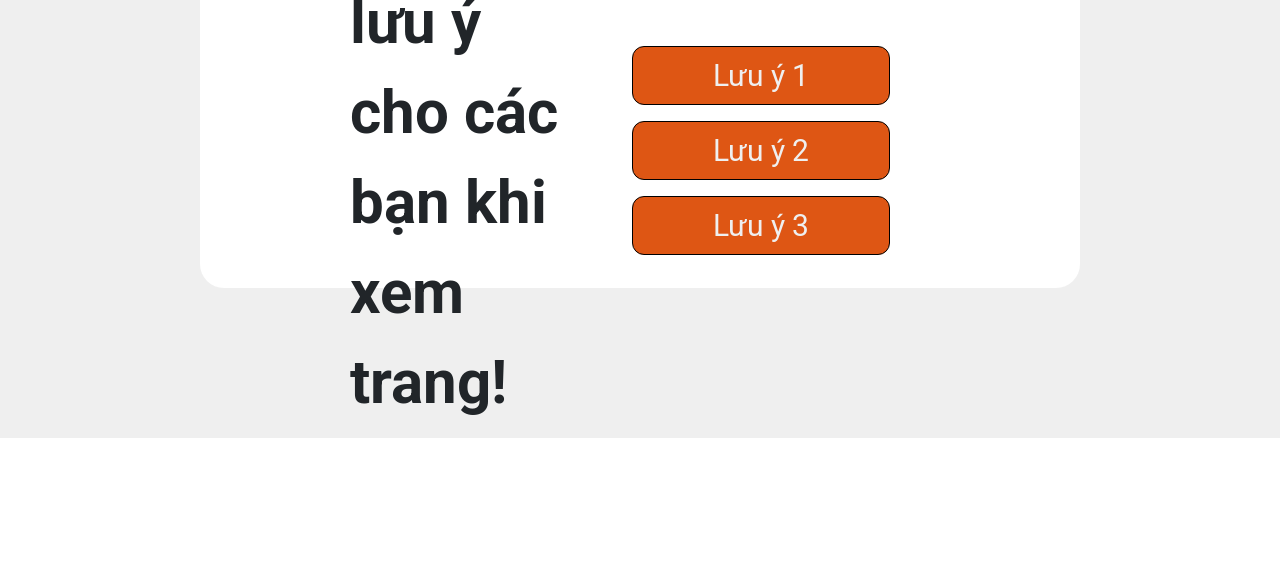
==== commit cf682c71: "Add files via upload" ====
--- a/HSK15/assets/index.html
+++ b/HSK15/assets/index.html
@@ -5,6 +5,7 @@
     <meta name="viewport" content="width=device-width, initial-scale=1.0">
     <title>Document</title>
     <link href="https://cdn.jsdelivr.net/npm/bootstrap@5.3.8/dist/css/bootstrap.min.css" rel="stylesheet" integrity="sha384-sRIl4kxILFvY47J16cr9ZwB07vP4J8+LH7qKQnuqkuIAvNWLzeN8tE5YBujZqJLB" crossorigin="anonymous">
+    <link rel="stylesheet" href="https://cdnjs.cloudflare.com/ajax/libs/font-awesome/6.5.2/css/all.min.css">
     <link rel="stylesheet" href="css/style.css">
 </head>
 <body>
@@ -52,6 +53,9 @@
         </div>
     </div>
 
+
+
+
     <div class="sec2">
         <div class="container2">
             <div class="big-title1">Class Memories</div>
@@ -78,14 +82,29 @@
                             <span>About US</span>
                         </div>
                         <div class="inner-head">
-                           <p> We ate alumni of Le Quy Don Gifted High school, Ninh Thuan, Class 15.
+                           <p> We are alumni of Le Quy Don Gifted High school, Ninh Thuan, Class 15.
                             <br>
                             This is the website where we keep the memorable moments from our three years in our school.</p>
                         </div>
                     </div>
                 </div>
                 <div class="col-xl-6">
-                    <p class="desc">Some Description</p>
+                    <div class="desc">
+                        <div class="desc-title">
+                            Beside this desciption is one of the most beautiful image in our class.
+                        </div>
+                        <div class="desc-body1">
+                            I make this page with a hope that every members in class can take a rest 
+                            and remember about the time we are classmate together, you guys can
+                            share your reaction if you guys want.
+                        </div>
+                        <div class="desc-body2">
+                            This is the first project I did, it can have many bugs but It isn't important.
+                            I feel proud of myself because I can make something good for my class and I can 
+                            even revise my knowledges about website desginer.
+                            Thank you guys so much, hope you guys will enjoy this moments.
+                        </div>
+                    </div>
                 </div>
                 <div class="col-xl-6">
                     <img class="Tri-An" src="image/Tri-An.jpg">
@@ -98,191 +117,472 @@
 
 
 
+    
+
     <div class="enu">
-        <h2>=> Đây Là Các Thành Viên Của Lớp:</h2>
+        <h2>=> This is all members in our class:</h2>
     </div>
     <div class="sec3">
         <div class="container3">
             <div class="n1">
                 <img src="https://scontent.fsgn7-1.fna.fbcdn.net/v/t39.30808-6/527582223_1297661032081897_6661899810354862273_n.jpg?stp=dst-jpg_p526x296_tt6&_nc_cat=111&ccb=1-7&_nc_sid=a5f93a&_nc_ohc=wQv00MNRqLYQ7kNvwHaIzcS&_nc_oc=Adl3eQr9C1Q-J13siTqhFaipxgMsonvhh79SEu-SQK1x_2uNgiwKzHZUdSJIz0akbyE&_nc_zt=23&_nc_ht=scontent.fsgn7-1.fna&_nc_gid=cXO_I0Bu19jn6gkAd7t8-g&oh=00_AfYMRgV5CQN5ozftxHi6qXJYrKYeA6lmzrLQdQd9gaGqmw&oe=68BF5E28" alt="Network issue">
                 <span>Nguyễn Gia Bảo</span>
-                <p></p>
+                <p>Trường Đại Học Bách Khoa HCM
+                    <br>
+                    <br>
+                    Thủ Khoa đầu vào HSK15 môn Hóa học, rất giỏi, tốt bụng,
+                    chỉ bài bạn rất nhiệt tình, tuy nhiên nhiều lúc hơi nhây,
+                    nói chuyện nhạt quá trời quá đất nhưng không sao phần tốt 
+                    ở trên đã bù lại được, bạn được xem là "con nhà người ta" trong
+                    mắt các thầy cô và phụ huynh =)))).
+                </p>
             </div>
             <div class="n2">
                 <img src="image/Hanh.png" alt="Network issue">
                 <span>Nguyễn Châu Đức Hạnh</span>
-                <p></p>
+                <p>Trường Đại Học Ngân Hàng HCM
+                    <br>
+                    <br>
+                    Lớp 9 rất hung dữ, nhiều lúc gặp muốn hỏi bài học
+                    mà căng qué, nhưng sau này giảm nhiều rùi,
+                    là người rất quyền lực trong lớp, thoải mái thì có mà
+                    bực bội cũng có luôn, ngoài học giỏi ra
+                    thì cái gì bạn cũng giỏi chỉ là hễ thấy ai tấu hài dù hay cỡ nào 
+                    cũng bị kêu xàm :))).
+                </p>
             </div>
             <div class="n3">
                 <img src="https://scontent.fsgn7-2.fna.fbcdn.net/v/t39.30808-1/480970337_1162788785293992_2302807182222482198_n.jpg?stp=dst-jpg_s200x200_tt6&_nc_cat=103&ccb=1-7&_nc_sid=e99d92&_nc_ohc=8zZfFiZKz5kQ7kNvwGi0W6a&_nc_oc=AdlktjwVEpLkTNJX2uiBvHhBa0qccg2nqfT2giHOYj4Zz-f9i7xwqc2MbYFpQsSXRmE&_nc_zt=24&_nc_ht=scontent.fsgn7-2.fna&_nc_gid=JmlABNCLpHzsLH87hXAyiw&oh=00_AfZOvya5sYqADfY8qj7rFykpWJ9gGGemm6qtgyVuFThCdg&oe=68BF4996" alt="Network issue">
                 <span>Trần Nguyễn Quang Trực</span>
-                <p></p>
+                <p>Trường Đại Học Kinh Tế Luật HCM
+                    <br>
+                    <br>
+                    Người đồng hành cùng với Hạnh vào cuối cấp 3, giỏi 
+                    cũng ghê gớm, quan hệ cực rộng và là bon bon 
+                    baby shark trong lòng các thầy cô vì thế mà ai
+                    cũng là bạn của ảnh, vô đại học nghe nói điểm toàn trên trời
+                    giờ có thể tự lo được bản thân luôn quá peak.
+                </p>
             </div>
             <div class="n4">
                 <img src="https://scontent.fsgn7-1.fna.fbcdn.net/v/t39.30808-1/511077666_1274138220893584_3942109820380959301_n.jpg?stp=dst-jpg_s200x200_tt6&_nc_cat=108&ccb=1-7&_nc_sid=e99d92&_nc_ohc=RyJbqD3j1toQ7kNvwHDpxYC&_nc_oc=AdmZD0XaxbFQPAmLqNWOUnGKOrvP_d-b4xlhXTmd4_LCyUipvH4ShLXCngElxrKOYyk&_nc_zt=24&_nc_ht=scontent.fsgn7-1.fna&_nc_gid=p_acWQGZZG1p2TSf7o0sKg&oh=00_Afbf0nLPHmNOsvuQQEEz7UEIDdWMGZdGVr33tbwWVGT-Pw&oe=68BF47AD" alt="Network issue">
                 <span>Đào Phương Cẩm Tú</span>
-                <p></p>
+                <p>Trường Đại Học Văn Hiến
+                    <br>
+                    <br>
+                    ...
+                </p>
             </div>
             <div class="n5">
                 <img src="https://scontent.fsgn7-2.fna.fbcdn.net/v/t39.30808-1/518169866_1732416034314386_2120239668264061547_n.jpg?stp=dst-jpg_s200x200_tt6&_nc_cat=101&ccb=1-7&_nc_sid=e99d92&_nc_ohc=FQhu4XOHYNQQ7kNvwHyOQoV&_nc_oc=Adl63i28ZMUIbY7YjQGVzi7wW_F9JacE_p_K5ISmX_mz9el5u-6eEN0_M3rfZnjJy40&_nc_zt=24&_nc_ht=scontent.fsgn7-2.fna&_nc_gid=Laoye2m7Dl0pEz4K79yHNg&oh=00_AfbaKNpy6Fr9aTlFutua7ti0m5T8w7TL_NIV_snHEoh76Q&oe=68BF5203" alt="Network issue">
                 <span>Trần Nhã Tuyết Nhung</span>
-                <p></p>
+                <p>Trường Đại Học Mở HCM
+                    <br>
+                    <br>
+                    ...
+                </p>
             </div>
             <div class="n6">
                 <img src="https://scontent.fsgn7-2.fna.fbcdn.net/v/t39.30808-1/480291641_1324209581955069_5755605571546161648_n.jpg?stp=dst-jpg_s200x200_tt6&_nc_cat=106&ccb=1-7&_nc_sid=e99d92&_nc_ohc=FiZWhp6m8ZAQ7kNvwFv3yyJ&_nc_oc=AdlGcM6YBL4X5NievVKXFn6owOD98OI3PPkiZltJ7C3Av1_M6Psc8MF0UQ-YEVAyAxc&_nc_zt=24&_nc_ht=scontent.fsgn7-2.fna&_nc_gid=UN7aj4iSk2Aipkr7HhqfDA&oh=00_Afba2wXLmTDhR-WtAbe_U1ALANkqtBVDZQmp-nLNATkyhQ&oe=68BF5BB8" alt="Network issue">
                 <span>Lê Ngọc Trà My</span>
-                <p></p>
+                <p>...</p>
             </div>
             <div class="n7">
                 <img src="image/Giang.png" alt="Network issue">
                 <span>Nguyễn Lê Thanh Giang</span>
-                <p></p>
+                <p>Trường Đại Học Khoa Học Tự Nhiên HCM
+                    <br>
+                    <br>
+                    ...
+                </p>
             </div>
             <div class="n8">
                 <img src="image/Thuc.png" alt="Network issue">
                 <span>Lê Văn Thực</span>
-                <p></p>
+                <p>Học Viện Kỹ Thuật Quân Sự HN
+                    <br>
+                    <br>
+                    Cấp 2 cực giỏi nhất là lúc mới chuyển qua
+                    lớp 7/7, môn gì cũng trong tầm tay, hài nhưng 
+                    nghiêm túc cũng nhiều, trải qua luyện tập nhiều
+                    nên đô con body sắc nét ngoài ra còn là xếp của
+                    mấy anh em trong lớp nữa.
+                </p>
             </div>
             <div class="n9">
                 <img src="image/Dat.png" alt="Network issue">
                 <span>Phạm Thành Đạt</span>
-                <p></p>
+                <p>Trường Đại Học Y Dược TPHCM
+                    <br>
+                    <br>
+                    Idol đối với một vài người cùng hướng một thời,
+                    hướng nội cả năm lớp 10, đi học đem mỗi một cây 
+                    bút với một cuốn vở, học Hóa top của lớp, chắc 
+                    nhờ bỏ đội tuyển Hóa nên thành hướng ngoại học Y.
+                </p>
             </div>
             <div class="n10">
                 <img src="image/HKhoi.png" alt="Network issue">
                 <span>Hồ Hoàng Minh Khôi</span>
-                <p></p>
+                <p>Trường Đại Học Sư Phạm Kỹ Thuật HCM
+                    <br>
+                    <br>
+                    Biệt danh MKho một thời, không hiểu vì sao lúc ấy
+                    anh ấy lại ngại với biệt danh này, học giỏi tấu hài
+                    trong dàn nam của lớp ngoài ra chắc cũng là người ốm 
+                    nhất trong dàn nam luôn ;-;, giờ chắc đỡ hơn rùi.
+                </p>
             </div>
             <div class="n11">
                 <img src="image/Phu-Strange.png" alt="Network issue">
                 <span>Lê Đình Phú</span>
-                <p></p>
+                <p>Trường Đại Học Kinh Tế HCM
+                    <br>
+                    <br>
+                    Anh Long của lớp, lúc nào cũng là người chỉ đạo cả đội
+                    làm nhiệm vụ trong tất cả các sự kiện mà lớp tham gia
+                    hài hước, học giỏi hát hay nhưng nhiều lúc cũng hay bực ấy.
+                </p>
             </div>
             <div class="n12">
                 <img src="image/An.png" alt="Network issue">
                 <span>Trương Thái An</span>
-                <p></p>
+                <p>Trường Đại Học Luật HCM
+                    <br>
+                    <br>
+                    Người không thể thiếu trong bất cứ sự kiện gì của lớp hay
+                    nhóm, chiến thần giao tiếp, chúa tể chill guy, tính tình
+                    thoải mái dễ chịu, hài hước, học không có gì chê. À ngoài ra
+                    thì khả năng sát gái của ảnh cũng hạng top ấy chứ đùa.
+                </p>
             </div>
             <div class="n13">
                 <img src="image/Tien.png" alt="Network issue">
                 <span>Trần Minh Tiến</span>
-                <p></p>
+                <p>Trường Đại Học Kinh Tế HCM
+                    <br>
+                    <br>
+                    Anh zai với các câu nói ẩn ý hài hước, tính tình thoải mái
+                    nhưng cũng hay dễ bực bội, cuộc sống này càng khó anh càng chill
+                    chính vì thế deadline chất chồng nhưng vẫn được xử lý hết từ
+                    đôi bàn tay giỏi giang của anh ấy.
+                </p>
             </div>
             <div class="n14">
                 <img src="image/Khoi.jpg" alt="Network issue">
                 <span>Huỳnh Phan Anh Khôi</span>
-                <p></p>
+                <p>Trường Đại Học Kinh Tế HCM
+                    <br>
+                    <br>
+                    Idol một thời cấp 2, trùm đốt cháy, toán kim loại hay vô cơ
+                    gì gì đó anh cân tất, tuy hơi daden nhưng không thể che 
+                    được khả năng sát gái của anh ấy, điềm tĩnh nhưng nhiều
+                    lúc cũng hài hước, deadline cũng không kém anh sát bên
+                    nhưng anh ấy vẫn có thể giải quyết một cách nhẹ nhàng,
+                    cũng có lúc quên nộp bài tập xíu xíu thoai.
+                </p>
             </div>
             <div class="n15">
                 <img src="image/DPhu.png" alt="Network issue">
                 <span>Phan Minh Đức Phú</span>
-                <p></p>
+                <p>...
+                    <br>
+                    <br>
+                    Tuy không biết anh ấy học trường gì nhưng chỉ biết khả năng 
+                    sẽ làm công an, với biệt danh "thầy" thì mọi bài toán anh ấy
+                    đều có thể giải quyết (tôi nghe anh ấy nói), tuy nhìn hài hài 
+                    chứ cool ngầu mọi lúc mọi nơi ấy. Đặc biệt còn là người đẹp
+                    trai nhất lớp Sinh K15 nữa chứ, ấy chà chà.
+                </p>
             </div>
             <div class="n16">
                 <img src="image/Ky.png" alt="Network issue">
                 <span>Nguyễn Cao Kỳ</span>
-                <p></p>
+                <p>Trường Đại Học FPT HCM
+                    <br>
+                    <br>
+                    Chiến thần Hóa học, phó tổng thống, nếu lấy tất cả danh hiệu có được năm
+                    cấp 3 đem xếp hàng thì chắc từ cà mau đến lào cai, tính tình thoải mái với người quen
+                    và im lặng với người lạ, không chung chí hướng thì chắc giờ 
+                    nói chuyện được mấy câu =)))).
+                </p>
             </div>
             <div class="n17">
                 <img src="image/Vi.jpg" alt="Network issue">
                 <span>Nguyễn Võ An Vi</span>
-                <p></p>
+                <p>Trường Đại Học Công Nghệ Thông Tin HCM
+                    <br>
+                    <br>
+                    This guy doesn't have any things to share.
+                </p>
             </div>
             <div class="n18">
                 <img src="image/Khuong.png" alt="Network issue">
                 <span>Điền Hòa Khương</span>
-                <p></p>
+                <p>Trường Đại Học Khoa Học Tự Nhiên HCM
+                    <br>
+                    <br>
+                    Là một trong những
+                    anh tài của dàn nam sinh trong lớp, nam thần học đường, 
+                    chiến thần sát gái, bên cạnh học giỏi ra
+                    thì tài nói chuyện của anh ấy rất đỉnh. Ngoài ra 
+                    các trò chơi giải trí sau giờ học mà anh thường nghĩ ra 
+                    cũng đỉnh không kém.
+                </p>
             </div>
             <div class="n19">
                 <img src="image/Mike.png" alt="Network issue">
                 <span>Lê Thanh Nghi</span>
-                <p></p>
+                <p>Trường Đại Học Sư Phạm Kỹ Thuật HCM
+                    <br>
+                    <br>
+                    IELTS cao nhất lớp (hiện tại), cực mê mô hình lắp ráp, xe đua
+                    top một điểm đầu vào môn chuyên Hóa cùng với 2 anh khác, 
+                    nói chuyện thoải mái nhưng nhiều lúc cũng hơi nhạt.
+                </p>
             </div>
             <div class="n20">
                 <img src="image/Long.png" alt="Network issue">
                 <span>Nguyễn Thanh Hoàng Long</span>
-                <p></p>
+                <p>Trường Đại Học Giao Thông Vận Tải HCM
+                    <br>
+                    <br>
+                    Anh zai thầm lặng, lặng lẽ quan sát những hành động của người khác
+                    khi mà cùng chủ đề thì sẽ bắt chuyện và rất thích thú với câu chuyện đó.
+                </p>
             </div>
             <div class="n21">
                 <img src="image/Huy.png" alt="Network issue">
                 <span>Phan Quốc Huy</span>
-                <p></p>
+                <p>Trường Đại Học Kinh Tế HCM
+                    <br>
+                    <br>
+                    Nói về mối quan hệ thì Huy cũng phải dạng vừa, từ trai gái
+                    gì hễ gặp đều là bạn, hài hước, thoải mái, vui vẻ
+                    nên ai cũng quý, học rất chăm, cày đề đến nổi thấy luôn khuôn trăng
+                    cả mắt, đúng là biệt danh "gấu trúc" cũng từ cày cuốc ngày đêm mà ra.
+                </p>
             </div>
             <div class="n22">
                 <img src="https://scontent.fsgn7-1.fna.fbcdn.net/v/t39.30808-6/525090054_1274009967496956_8209225490251039871_n.jpg?_nc_cat=108&ccb=1-7&_nc_sid=6ee11a&_nc_ohc=svr2nHlnmj0Q7kNvwG2u_ZZ&_nc_oc=AdmMwO1Gm99qFvOKMI4rUNIlRNHSICm0TcuCM5hIu8S0DwPvx_1Tyyjq5c4pCvTRDPg&_nc_zt=23&_nc_ht=scontent.fsgn7-1.fna&_nc_gid=8unWuACWIX6uA_E9kmQcRg&oh=00_AfbBn9Y1KdasuW-_PWVwiO5BZlyTZ_5SLNr7ulu2RbGTxA&oe=68BF7002" alt="Network issue">
                 <span>Bạch Dương Thi</span>
-                <p></p>
+                <p>Trường Đại Học Khoa Học Tự Nhiên HCM
+                    <br>
+                    <br>
+                    Nói về vui vẻ nhất trong lớp thì bạn này chắc chắn trong top rùi,
+                    thoải mái, học giỏi, khuôn mặt sáng suốt toát lên vẻ quý phải của 
+                    một người chuyên sinh, cựu đội tuyển Sinh và chọn nó làm con đường theo
+                    đuổi sau này.
+                </p>
             </div>
             <div class="n23">
                 <img src="image/Thinh.png" alt="Network issue">
                 <span>Võ Quốc Thịnh</span>
-                <p></p>
+                <p>Trường Đại Học Y Dược TPHCM
+                    <br>
+                    <br>
+                    Hài hước nhưng nghiêm túc cũng nhiều, học giỏi, vui vẻ
+                    đặc biệt trong nhóm bạn ấy chơi trong lớp thì là người 
+                    tạo tiếng cười vui nhất cho các thành viên, là người
+                    hướng nội cũng có và ngoại cũng có luôn.
+                </p>
             </div>
             <div class="n24">
                 <img src="image/Van.png" alt="Network issue">
                 <span>Lê Nguyễn Tường Vân</span>
-                <p></p>
+                <p>Arkansas State US
+                    <br>
+                    <br>
+                    Người cao nhất trong nhóm các bạn nữ trong lớp, là 
+                    một trong các nàng thơ của lớp, tính tình vui vẻ,
+                    giỏi nấu ăn, vẽ, ...
+                    học giỏi không kém các bạn trên và cũng
+                    từng là thành viên đội tuyển môn Sinh học. Ngoài
+                    chuyện công việc, bạn bè thân thiết ra thì bắt chuyện 
+                    với bạn ấy hẳng là một thử thách khó và cần phải luyện
+                    tập nhiều.
+                </p>
             </div>
             <div class="n25">
                 <img src="image/Ny.png" alt="Network issue">
                 <span>Phạm Thị Ny</span>
-                <p></p>
+                <p>Trường Đại Học Quốc Tế Miền Đông
+                    <br>
+                    <br>
+                    Người ham làm việc làm thêm nhiều nhất, nói về
+                    kinh doanh thì chắc trong lớp không ai qua nổi bạn
+                    này, học thì giỏi dễ sợ vì dồn thời gian cho công 
+                    việc mà học tập trên lớp vẫn giỏi vẫn suất sắc như thường.
+                </p>
             </div>
             <div class="n26">
                 <img src="image/BNgan.png" alt="Network issue">
                 <span>Nguyễn Hồ Bảo Ngân</span>
-                <p></p>
+                <p>Trường Đại Học Kinh Tế HCM
+                    <br>
+                    <br>
+                    Idol một thời trong đội tuyển, học thì rất chiến trong top 
+                    lớp rùi, trầm tính cùng với giọng trầm rất lạ lùng nhưng 
+                    nghe lại hay hay thế mới hay, cả năm ngoài bạn thân ra thì
+                    người khác nghe chắc được vài câu nói trong cả 3 năm học.
+                </p>
             </div>
             <div class="n27">
                 <img src="image/Dinh.png" alt="Network issue">
                 <span>Lê Minh Định</span>
-                <p></p>
+                <p>Trường Đại Học Sư Phạm HCM
+                    <br>
+                    <br>
+                    Lớp trưởng của lớp, hòa đồng, vui vẻ, giỏi giang, là người hướng tùm lum vì
+                    nhiều lúc suy nghĩ rất nhiều đến nổi tóc mọc không nổi luôn mà,
+                    có nhiều suy tư nhưng ít chia sẻ, cũng nhiều lần tham gia nói 
+                    chuyện hài hước như những người khác.
+                </p>
             </div>
             <div class="n28">
                 <img src="image/Linh.png" alt="Network issue">
                 <span>Ngô Vũ Phương Linh</span>
-                <p></p>
+                <p>Trường Đại Học Giao Thông Vận Tải HCM
+                    <br>
+                    <br>
+                    Người vui vẻ, học giỏi thích chụp ảnh đặc biệt là ảnh bình yên,
+                    cảnh đẹp, cả bản thân, kĩ nằng chụp thì khỏi phải bàn rùi. 
+                    Ngoài ra, bạn còn là một người cực kì năng lượng trong
+                    cuộc sống thông qua những bức ảnh bạn ấy chụp, sống thoải mái, an nhiên
+                    rất đáng học hỏi.
+                </p>
             </div>
             <div class="n29">
                 <img src="image/Tram.png" alt="Network issue">
                 <span>Lương Thị Nhã Trâm</span>
-                <p></p>
+                <p>Trường Đại Học Kinh Tế HCM
+                    <br>
+                    <br>
+                    Con người vô tư, yêu đời, enjoy tất cả moments mà bạn ấy có.
+                    Đương nhiên mọi sự kiện đều có mặt vì nếu thiếu đi thì mất một
+                    cây hài của lớp, và cũng là chiến thần giao tiếp vì thế người yêu quý bạn rất nhiều,
+                    và cuộc sống cũng mang lại nhiều năng lượng cho người khác nữa.
+                </p>
             </div>
             <div class="n30">
                 <img src="image/Tran.png" alt="Network issue">
                 <span>Nguyễn Thị Quỳnh Trân</span>
-                <p></p>
+                <p>Trường Đại Học Khoa Học Xã Hội và Nhân Văn
+                    <br>
+                    <br>
+                    Một trong ba chị tài của lớp, vui vẻ, thoải mái, điềm tỉnh,
+                    học giỏi nhưng nhiều lúc cũng trầm lắng suy tư về cuộc đời,
+                    cũng từng là cựu đội tuyển Hóa cấp 2 và 3 mà vì thế có lẽ 
+                    bạn đã không chọn Hóa là con đường cho sau này.
+                </p>
             </div>
             <div class="n31">
                 <img src="image/Dan.png" alt="Network issue">
                 <span>Phạm Huỳnh Yên Đan</span>
-                <p></p>
+                <p>...
+                    <br>
+                    <br>
+                    Là cựu thủ khoa môn Sinh thi đầu vào của lớp ta,
+                    Lúc nghe bạn nói là học trường đại học gì gì bên US á mà quên sorry,
+                    năng lượng thì bạn này quá trời, yêu đời, tốt bụng,
+                    tích cực tình nguyện giúp đời khi có thời gian, giờ thì 
+                    bạn đã qua Mỹ lại rùi, hẹn ngày tái ngộ.
+                </p>
             </div>
             <div class="n32">
                 <img src="image/Thoa.png" alt="Network issue">
                 <span>Nguyễn Thị Phương Thoa</span>
-                <p></p>
+                <p>Trường Đại Học Sư Phạm HCM
+                    <br>
+                    <br>
+                    Vui vẻ giỏi giang là 2 trong số các tài năng bạn ấy có,
+                    dù nghe có vấn đề sức khỏe năm cấp 2 nhưng hình như đã đỡ
+                    nhiều rùi, hay tươi cười với các bạn, mong bạn giữ gìn sức khỏe 
+                    ổn định để làm việc sau này.
+                </p>
             </div>
             <div class="n33">
                 <img src="https://scontent.fsgn24-1.fna.fbcdn.net/v/t39.30808-6/383338864_1017849179333824_6207818189912666964_n.jpg?stp=dst-jpg_p526x296_tt6&_nc_cat=109&ccb=1-7&_nc_sid=6ee11a&_nc_ohc=8coTmJGv49UQ7kNvwGzI-nF&_nc_oc=AdlIykxJHxR0nN9FzgXy2qHqyBlwhUQ4WmQ305H_wrAGJjxO_yFtJEKnXTCa3L5crys&_nc_zt=23&_nc_ht=scontent.fsgn24-1.fna&_nc_gid=E7kl6X30-sXWge0SbVVA2Q&oh=00_AfZ_eLXYEnvUpWDXuOFuafohWBP4qVRdTD6GDY4XHIgKPA&oe=68BFB071" alt="Network issue">
                 <span>Đổng Năng Lượng</span>
-                <p></p>
+                <p>...
+                    <br>
+                    <br>
+                    Hiện tại chắc chưa tốt nghiệp vì qua Mỹ bị muộn, là 
+                    một captain chính hiệu của lớp trong mọi sự kiện, chiến
+                    thần bóng rổ, học thì giỏi đặc biệt là đam mê tiếng anh,
+                    qua Mỹ thì chắc chắn speaking và vocab phải lên vù vù,
+                    mong sau này gặp lại giao lưu tí var :)))).
+                </p>
             </div>
             <div class="n34">
                 <img src="image/Nghi.png" alt="Network issue">
                 <span>Lý Đặng Kha Nghi</span>
-                <p></p>
+                <p>Trường Đại Học Y Dược HCM
+                    <br>
+                    <br>
+                    Là một trong 3 bạn nữ im nhất lớp, trầm tính, ít nói,
+                    chắc có lẻ thấy bạn chỉ vui vẻ bên những người bạn thân thui.
+                </p>
             </div>
             <div class="n35">
                 <img src="image/TNgan.png" alt="Network issue">
                 <span>Nguyễn Quỳnh Tuyết Ngân</span>
-                <p></p>
+                <p>Trường Đại Học Khoa Học Xã Hội và Nhân Văn
+                    <br>
+                    <br>
+                    Cũng là người ít nói nhất lớp, trầm tính nếu không bị giáo viên
+                    gọi đọc bài thì chắc tôi chưa nghe được giọng bạn như nào luôn.
+                </p>
             </div>
         </div>
     </div>
 
     <div class="sec4">
-        <div class="container4"></div>
+        <div class="container4">
+            <div class="inner-main">
+                <div class="part1">
+                    <span>Một số lưu ý cho các bạn khi xem trang!</span>
+                </div>
+                <div class="part2">
+                    <div class="collapseGroup" id="collapseGroup">
+                        <p class="d-inline-flex gap-1">
+                            <button class="btn btn-primary" type="button" data-bs-toggle="collapse" data-bs-target="#collapseExample1" aria-expanded="false" aria-controls="collapseExample1">
+                            Lưu ý 1
+                            </button>
+                        </p>
+                        <p class="d-inline-flex gap-2">
+                            <button class="btn btn-primary" type="button" data-bs-toggle="collapse" data-bs-target="#collapseExample2" aria-expanded="false" aria-controls="collapseExample2">
+                            Lưu ý 2
+                            </button>
+                        </p>
+                        <p class="d-inline-flex gap-3">
+                            <button class="btn btn-primary" type="button" data-bs-toggle="collapse" data-bs-target="#collapseExample3" aria-expanded="false" aria-controls="collapseExample3">
+                            Lưu ý 3
+                            </button>
+                        </p>
+
+                        <div class="collapse" id="collapseExample1" data-bs-parent="#collapseGroup">
+                            <div class="card card-body">
+                            Các phần đánh giá chỉ là đánh giá chủ quan của tác giả, có gì mong các bạn bỏ qua cho.
+                            Cảm ơn tất cả các bạn!
+                            </div>
+                        </div>
+                        <div class="collapse" id="collapseExample2" data-bs-parent="#collapseGroup">
+                            <div class="card card-body">
+                            Trang có nhiều chỗ có thể click vào nhưng không chuyển hoặc chuyển lại trang này
+                            thì vì tác giả chưa có thời gian phát triển thêm 
+                            nên xem như để cho vui nghenn :))).
+                            </div>
+                        </div>
+                        <div class="collapse" id="collapseExample3" data-bs-parent="#collapseGroup">
+                            <div class="card card-body">
+                            Các bạn có gì góp ý thì hỏi tác giả nhen, nào rảnh sẽ dô sửa lại. Cảm ơn các bạn nhiềuu!
+                            </div>
+                        </div>
+                    </div>
+                </div>
+            </div>
+        </div>
     </div>
     <script src="https://cdn.jsdelivr.net/npm/bootstrap@5.3.8/dist/js/bootstrap.bundle.min.js" integrity="sha384-FKyoEForCGlyvwx9Hj09JcYn3nv7wiPVlz7YYwJrWVcXK/BmnVDxM+D2scQbITxI" crossorigin="anonymous"></script>
 </body>
--- a/HSK15/assets/css/style.css
+++ b/HSK15/assets/css/style.css
@@ -76,7 +76,7 @@
 }
 
 .Setting:hover {
-    background: gray;
+    background: white;
     height: 150px;
     display: flex;
     align-items: center;
@@ -118,7 +118,7 @@
 /*SECTION 2*/
 .sec2 {
     background-image: url(https://scontent.fsgn7-2.fna.fbcdn.net/v/t39.30808-6/472902110_608344014941787_3431634695493882144_n.jpg?stp=dst-jpg_s960x960_tt6&_nc_cat=103&ccb=1-7&_nc_sid=cc71e4&_nc_ohc=qw1p5qFDrtQQ7kNvwFD1Mv6&_nc_oc=AdlLx3ZKfsbLm8gdTkUQP1FeVRcJwL4wQG__2TBfjcnHo_vUm9RX0vzHj9d32HIaKGk&_nc_zt=23&_nc_ht=scontent.fsgn7-2.fna&_nc_gid=MadoEqzhtHuMaLGODCxERg&oh=00_AfYKT6x7_CPgbrtNQB6BtumjyxsmiXrj5iu8HlT37-LG0g&oe=68BF078C);
-    background-size: cover;
+    background-size: 100%;
     height: 1300px;
     width: auto;
     background-repeat: no-repeat;
@@ -126,6 +126,11 @@
     margin-bottom: 200px;
 }
 
+.container2 {
+    height: 60%;
+    width: auto;
+}
+
 
 .big-title1 {
     font-size: 70px;
@@ -200,8 +205,10 @@
 
 /* ADD SECTION */
 .sec-add {
-    margin-bottom: 250px;
-    background: #F9FCF9;
+    margin-bottom: 200px;
+    background: #EFEFEF;
+    height: 900px;
+    padding: 40px 0;
 }
 
 .inner-head-title {
@@ -228,6 +235,21 @@
     height: auto;
     width: 140%;
 }
+
+.desc-title {
+    font-size: 45px;
+    font-weight: 500;
+    margin-bottom: 30px;
+}
+
+.desc-body1 {
+    font-size: 21px;
+    margin-bottom: 15px;
+}
+
+.desc-body2 {
+    font-size: 21px;
+}
 /* ADD SECTION */
 
 
@@ -236,6 +258,10 @@
 
 
 /*Section 3*/
+.sec3 {
+    margin-bottom: 150px;
+}
+
 .enu {
     width: 42%;
     background: #CDC6EF;
@@ -246,6 +272,15 @@
     font-size: 50px;
     color: #2C1D7E;
 }
+
+.container3 {
+    display: flex;
+    flex-wrap: wrap;
+    justify-content: space-between;
+    background: #EFEFEF;
+    padding: 100px 0;
+}
+
 
 .container3 div {
     height: 800px;
@@ -253,7 +288,7 @@
     border-radius: 20px;
     border: 2px solid black;
     background: #C0C1C0;
-    margin-bottom: 80px
+    margin-bottom: 80px;
     
 }
 
@@ -262,14 +297,6 @@
     width: 100%;
     border-radius: 20px;
     border: 4px solid black;
-}
-
-.container3 {
-    display: flex;
-    flex-wrap: wrap;
-    justify-content: space-between;
-    background: #D1BFB1;
-    padding: 100px 0;
 }
 
 .container3 div span {
@@ -281,4 +308,81 @@
     color: #ED7653;
     position: relative;
     top: -20px;
-}+}
+
+.container3 div p {
+    font-size: 20px;
+    font-weight: 500;
+    color: #D80A5F;
+}
+
+
+
+
+
+
+/* Section 4 */
+.sec4 {
+    height: 800px;
+    background: #EFEFEF;
+    padding: 150px 200px;
+    margin-bottom: 150px;
+}
+
+.container4 {
+    background: white;
+    height: 100%;
+    border-radius: 24px;
+    padding: 100px 150px;
+}
+
+.container4 .inner-main {
+    display: flex;
+    align-items: center;
+}
+
+.container4 .inner-main .part1 {
+    width: calc(100% - 58.333%);
+}
+
+.container4 .inner-main .part1 span {
+    font-size: 60px;
+    font-weight: bold;
+}
+
+.container4 .inner-main .part2 {
+    width: 58.333%;
+}
+
+.container4 .inner-main .part2 .collapseGroup {
+    width: 100%;
+    display: flex;
+    flex-direction: column;
+    padding: 10px 40px;
+}
+
+.container4 .inner-main .part2 .collapseGroup p {
+    border: 1px solid black;
+    border-radius: 12px;
+    background: #DE5614;
+}
+
+.container4 .inner-main .part2 .collapseGroup p button {
+    height: 20%;
+    width: 100%;
+    border: 0;
+    background: transparent;
+    color: #EFEFEF;
+    font-size: 30px;
+}
+
+.container4 .inner-main .part2 .collapseGroup div {
+    background: #EFEFEF;
+    border-radius: 14px;
+}
+
+.container4 .inner-main .part2 .collapseGroup div div {
+    font-size: 20px;
+    font-weight: 500;
+}
+/* Section 4 */
